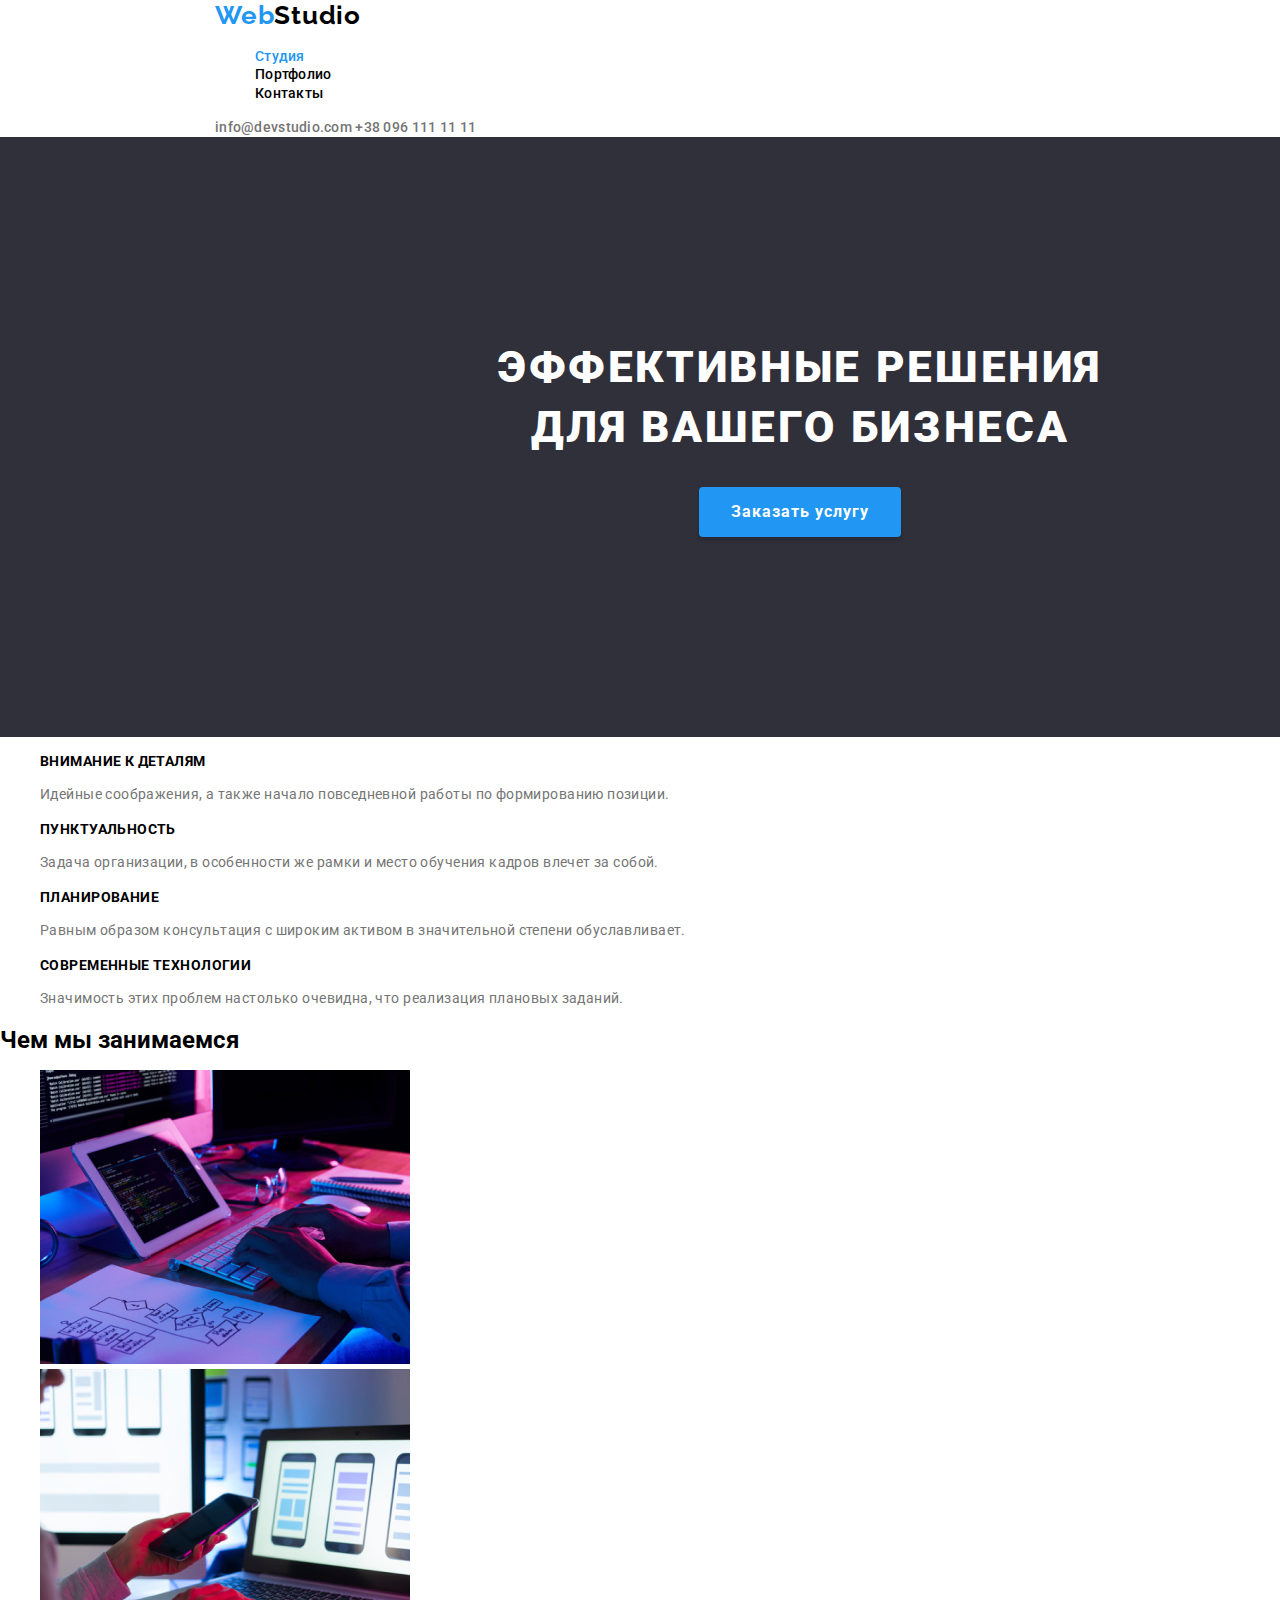
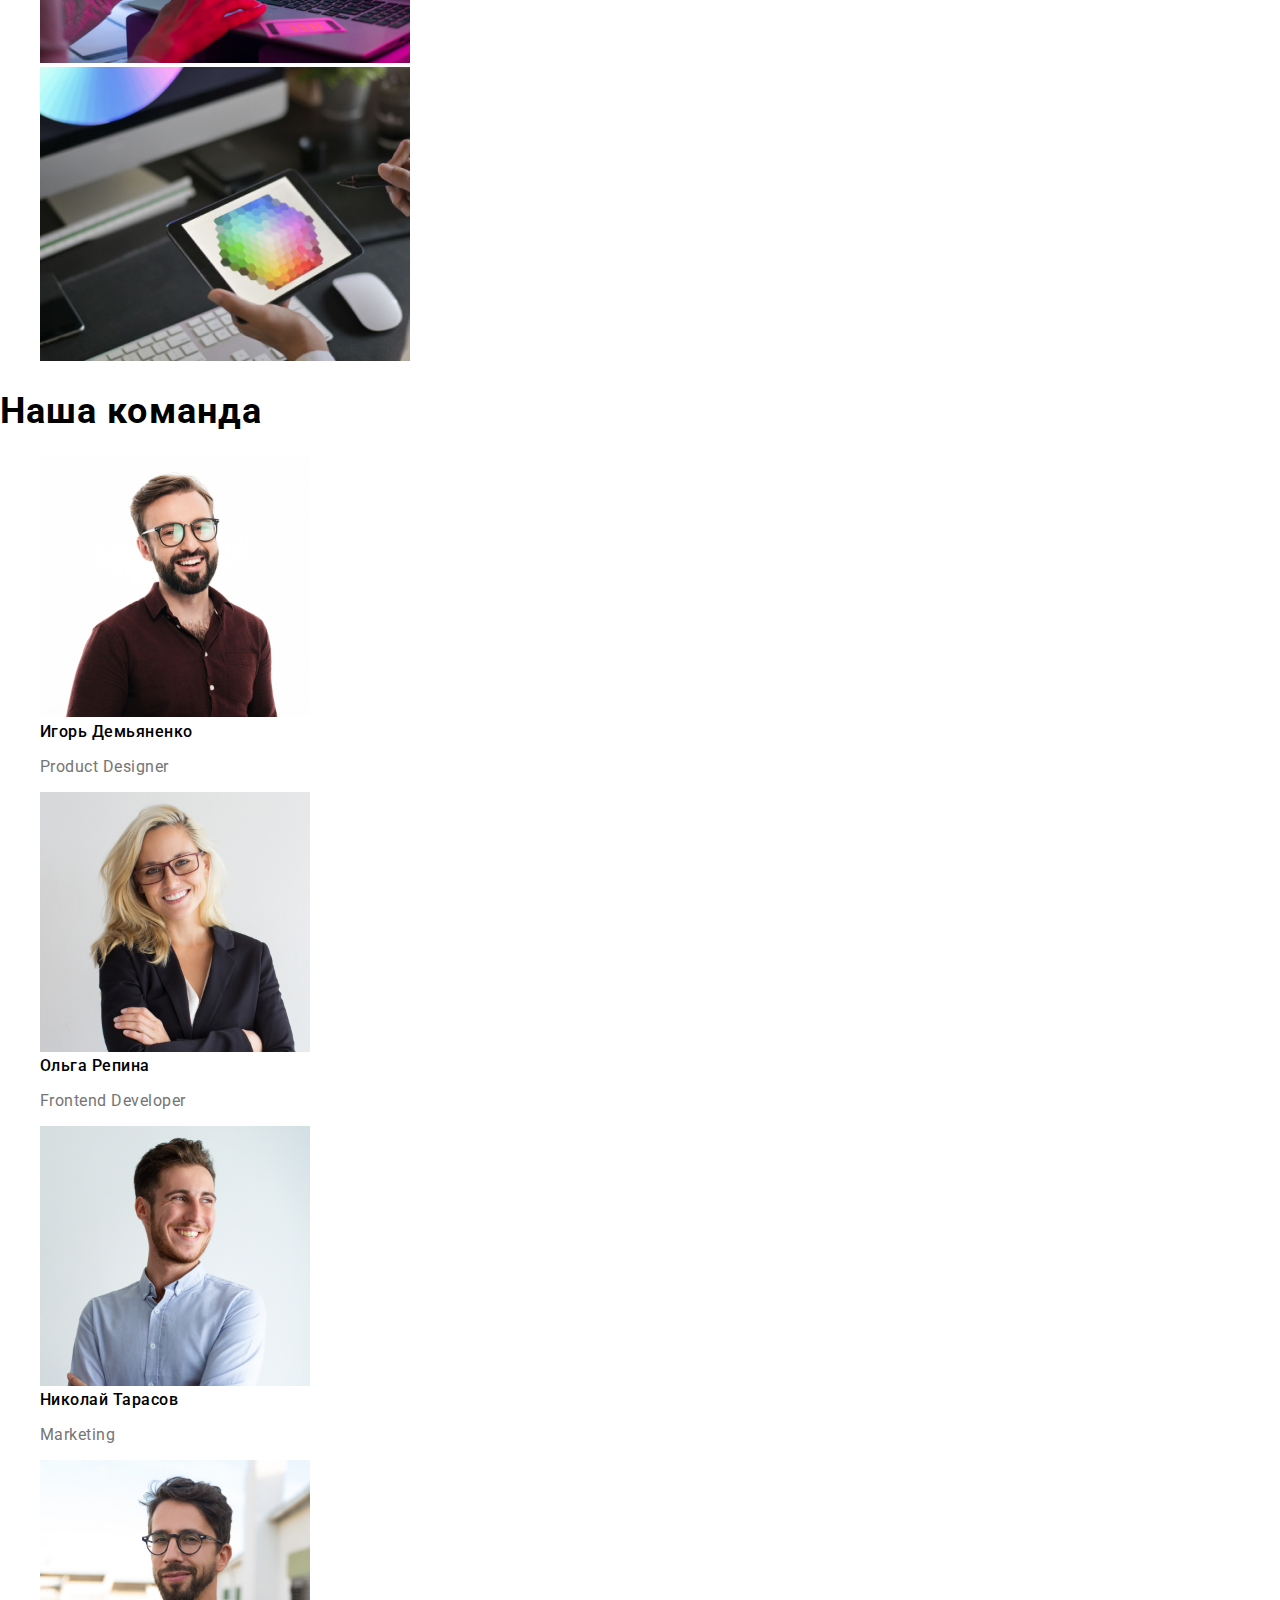
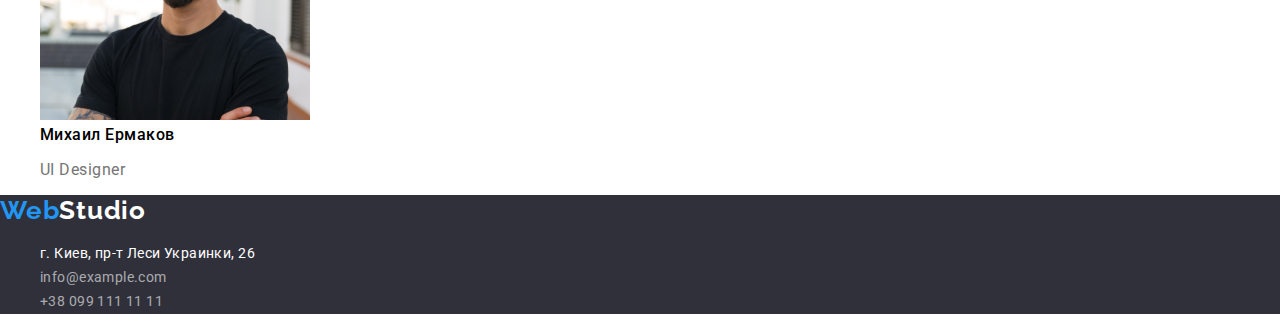
==== index.html @ ab12cfe6 "герой сделан" ====
<!DOCTYPE html>
<html lang="ru">
  <head>
    <meta charset="UTF-8" />
    <meta name="viewport" content="width=device-width, initial-scale=1.0" />
    <title>Web Studio</title>
    <link rel="preconnect" href="https://fonts.gstatic.com" />
    <link
      href="https://fonts.googleapis.com/css2?family=Oleo+Script&family=Raleway:wght@700&family=Roboto:wght@400;500;700;900&display=swap"
      rel="stylesheet"
    />
    <link rel="stylesheet" href="./css/normalize.css" />
    <link rel="stylesheet" href="./css/style.css" />
  </head>
  <body>
    <header class="header">
      <div class="container">
        <nav class="navigation">
          <a
            class="logotype-header"
            href="/"
            aria-label="логотип сайта"
            lang="en"
            >Web<span class="part-logo">Studio</span></a
          >
          <ul class="navigation-list">
            <li class="navigation-list-item">
              <a class="navigation-list-link current" href="./index.html"
                >Студия</a
              >
            </li>
            <li class="navigation-list-item">
              <a class="navigation-list-link" href="./portfolio.html"
                >Портфолио</a
              >
            </li>
            <li class="navigation-list-item">
              <a class="navigation-list-link" href="#">Контакты</a>
            </li>
          </ul>
        </nav>
        <address class="adress">
          <a class="header-mail" href="mailto:info@devstudio.com"
            >info@devstudio.com
          </a>
          <a class="header-tel" href="tel:+380961111111"> +38 096 111 11 11</a>
        </address>
      </div>
    </header>
    <main>
      <!--hero-->
      <section class="hero-section">
        <div class="hero-section-description">
          <div class="banner">
            <h1 class="hero-title">
              Эффективные решения <br />
              для вашего бизнеса
            </h1>
          </div>
          <button class="btn-title" type="button">Заказать услугу</button>
        </div>
      </section>
      <!--our preferences-->
      <section class="about-section">
        <h2 class="about-title visually-hidden">Наши преимущества</h2>
        <ul>
          <li class="about-title-item">
            <h3 class="about-title-idea">Внимание к деталям</h3>
            <p class="about-title-description">
              Идейные соображения, а также начало повседневной работы по
              формированию позиции.
            </p>
          </li>
          <li class="about-title-item">
            <h3 class="about-title-idea">Пунктуальность</h3>
            <p class="about-title-description">
              Задача организации, в особенности же рамки и место обучения кадров
              влечет за собой.
            </p>
          </li>
          <li class="about-title-item">
            <h3 class="about-title-idea">Планирование</h3>
            <p class="about-title-description">
              Равным образом консультация с широким активом в значительной
              степени обуславливает.
            </p>
          </li>
          <li class="about-title-item">
            <h3 class="about-title-idea">Современные технологии</h3>
            <p class="about-title-description">
              Значимость этих проблем настолько очевидна, что реализация
              плановых заданий.
            </p>
          </li>
        </ul>
      </section>
      <!--Чем занимаемся-->
      <section class="work-list">
        <h2 class="work-list-title">Чем мы занимаемся</h2>
        <ul class="work-list-example">
          <li>
            <img
              src="./images/write.jpg"
              alt="пишем текст"
              width="370"
              height="294"
            />
          </li>
          <li>
            <img
              src="./images/code.jpg"
              alt="создаем код"
              width="370"
              height="294"
            />
          </li>
          <li>
            <img
              src="./images/paint.jpg"
              alt="делаем графику"
              width="370"
              height="294"
            />
          </li>
        </ul>
      </section>
      <!--our group-->
      <section class="worker-groupe">
        <h2 class="worker-groupe-title">Наша команда</h2>
        <ul class="worker-groupe-list">
          <li class="worker-groupe-item">
            <img
              src="./images/ihor.jpg"
              alt="фото игоря"
              width="270"
              height="260"
            />
            <h3 class="worker-element">Игорь Демьяненко</h3>
            <p class="work-position">Product Designer</p>
          </li>
          <li class="worker-groupe-item">
            <img
              src="./images/olga.jpg"
              alt="фото ольги"
              width="270"
              height="260"
            />
            <h3 class="worker-element">Ольга Репина</h3>
            <p class="work-position">Frontend Developer</p>
          </li>
          <li class="worker-groupe-item">
            <img
              src="./images/nikola.jpg"
              alt="фото николая"
              width="270"
              height="260"
            />
            <h3 class="worker-element">Николай Тарасов</h3>
            <p class="work-position">Marketing</p>
          </li>
          <li class="worker-groupe-item">
            <img
              src="./images/michail.jpg"
              alt="фото михаила"
              width="270"
              height="260"
            />
            <h3 class="worker-element">Михаил Ермаков</h3>
            <p class="work-position">UI Designer</p>
          </li>
        </ul>
      </section>
    </main>
    <footer class="footer-main">
      <a class="logotype-footer" href="/" aria-label="логотип сайта" lang="en"
        >Web<span class="footer-part-logo">Studio</span></a
      >
      <address class="adress">
        <ul class="footer-adress">
          <li class="footer-adress-link">
            <a class="footer-adress-map" href=""
              >г. Киев, пр-т Леси Украинки, 26
            </a>
          </li>
          <li class="footer-adress-link">
            <a class="footer-adress-mail" href="info@example.com"
              >info@example.com</a
            >
          </li>
          <li class="footer-adress-link">
            <a class="footer-adress-call" href="tel:+380991111111"
              >+38 099 111 11 11</a
            >
          </li>
        </ul>
      </address>
    </footer>
  </body>
</html>
---- css/style.css ----
:root {
    --accent-color: #2196F3;
    --font-main: Roboto;
    --font-secondary: Raleway;
    --font-weight-main: 400;
    --font-weight-secondary: 700;
}

body {
    color: black;
    font-family: var(--font-main);
    font-weight: var(--font-main);
    font-style: normal;
    width: 1600px;
    margin: auto;
}

ul {
    list-style-type: none;
}

h1, h2, h3, h4, h5, h6 {
    margin: 0;
}

img {
    box-sizing: border-box;
}

.adress {
    font-style: normal;
}

*, *::before, *::after {
    box-sizing: border-box;
}

.container {
    padding: 0 15px;
    width: 1200px;
    margin: 0 auto;
}

/*HEADER*/

.navigation-list-link, .header-mail, .header-tel {
    font-size: 14px;
    font-weight: 500;
    line-height: 1.143;
    letter-spacing: 0.02em;
    text-align: left;
    text-decoration: none;
    color: black;
}

.navigation-list-link:hover, .navigation-list-link:focus, .header-mail:hover, .header-mail:focus, .header-tel:hover, .header-tel:focus {
    color: var(--accent-color);
}

.logotype-header {
    width: 145px;
    height: 31px;
    left: 215px;
    top: 24px;
    font-family: var(--font-secondary);
    font-weight: var(--font-weight-secondary);
    font-size: 26px;
    line-height: 1.192;
    letter-spacing: 0.03em;
    color: var(--accent-color);
    text-decoration: none;
}

.part-logo {
    color: black
}

.header-mail, .header-tel {
    color: #757575;
}

.current {
    color: var(--accent-color);
}

/*end HEADER*/

/* HERO BEGINNING*/

.hero-section {
    background-color: #2F303A;
    display: flex;
    padding-top: 200px;
    padding-bottom: 200px;
    align-items: center;
    justify-content: center;
}

.banner {
    min-width: 696px;
    display: flex;
    justify-content: center;
    align-items: center;
    padding-left: 46px;
    padding-right: 46px;
    margin-bottom: 30px;
}

.hero-title {
    min-width: 696px;
    font-size: 44px;
    font-weight: 900;
    line-height: 1.364;
    letter-spacing: 0.06em;
    color: white;
    text-transform: uppercase;
    text-align: center;
}

.btn-title {
    display: flex;
    align-items: center;
    min-width: 200px;
    padding: 10px 32px;
    margin: 0 auto;
    font-size: 16px;
    font-weight: var(--font-weight-secondary);
    line-height: 1.875;
    letter-spacing: 0.06em;
    text-align: center;
    background-color: #2196F3;
    color: white;
    box-shadow: 0px 4px 4px rgba(0, 0, 0, 0.15);
    border-radius: 4px;
    border: none;
    cursor: pointer;
}

.btn-title:active, .btn-title:hover, .btn-title:focus {
    border: none;
}

/*end HERO*/

/*section 1*/

.about-title-idea {
    font-weight: var(--font-weight-secondary);
    font-size: 14px;
    line-height: 1.143;
    letter-spacing: 0.03em;
    text-transform: uppercase;
    text-decoration: none;
}

.about-title-description {
    font-size: 14px;
    line-height: 1.714;
    letter-spacing: 0.03em;
    color: #757575;
}

/*section worker-groupe*/

.worker-groupe-title {
    font-weight: var(--font-weight-secondary);
    font-size: 36px;
    line-height: 1.667;
    letter-spacing: 0.03em;
}

.worker-element {
    font-weight: 500;
    font-size: 16px;
    line-height: 1.187;
    letter-spacing: 0.03em;
}

.work-position {
    font-size: 16px;
    line-height: 1.187;
    letter-spacing: 0.03em;
    color: #757575;
}

/*end section worker*/

/*footer*/

.footer-main {
    background: #2F303A;
}

.logotype-footer {
    font-family: var(--font-secondary);
    font-weight: var(--font-weight-secondary);
    font-size: 26px;
    line-height: 1.192;
    letter-spacing: 0.03em;
    color: #2196F3;
    text-decoration: none;
}

.footer-part-logo {
    color: white;
}

.footer-adress-map {
    font-size: 14px;
    line-height: 1.714;
    letter-spacing: 0.03em;
    color: #FFFFFF;
    text-decoration: none;
}

.footer-adress-mail, .footer-adress-call {
    font-size: 14px;
    line-height: 1.714;
    letter-spacing: 0.03em;
    color: rgba(255, 255, 255, 0.6);
    text-decoration: none;
}

/*PORTFOLIO PAGE*/

.btn-list-title {
    width: 130px;
    height: 38px;
    left: 976px;
    top: 174px;
    background: #F5F4FA;
    border-radius: 4px;
    font-family: var(--font-main);
    font-style: normal;
    font-weight: 500;
    font-size: 16px;
    line-height: 1.625;
    text-align: center;
    letter-spacing: 0.03em;
}

.btn-list-title:hover, .btn-list-title:focus {
    font-family: var(--font-main);
    font-size: 16px;
    line-height: 1.625;
    text-align: center;
    letter-spacing: 0.03em;
    color: #FFFFFF;
    background: #2196F3;
    box-shadow: 0px 3px 1px rgba(0, 0, 0, 0.1), 0px 1px 2px rgba(0, 0, 0, 0.08), 0px 2px 2px rgba(0, 0, 0, 0.12);
    border-radius: 4px;
}

.project-title {
    font-weight: var(--font-weight-secondary);
    font-size: 18px;
    line-height: 2;
    letter-spacing: 0.06em;
}

.project-description {
    color: #757575;
    font-size: 16px;
    line-height: 1.875;
    letter-spacing: 0.03em;
}

.visually-hidden {
    position: absolute;
    width: 1px;
    height: 1px;
    margin: -1px;
    border: 0;
    padding: 0;
    white-space: nowrap;
    clip-path: inset(100%);
    clip: rect(0 0 0 0);
    overflow: hidden;
}
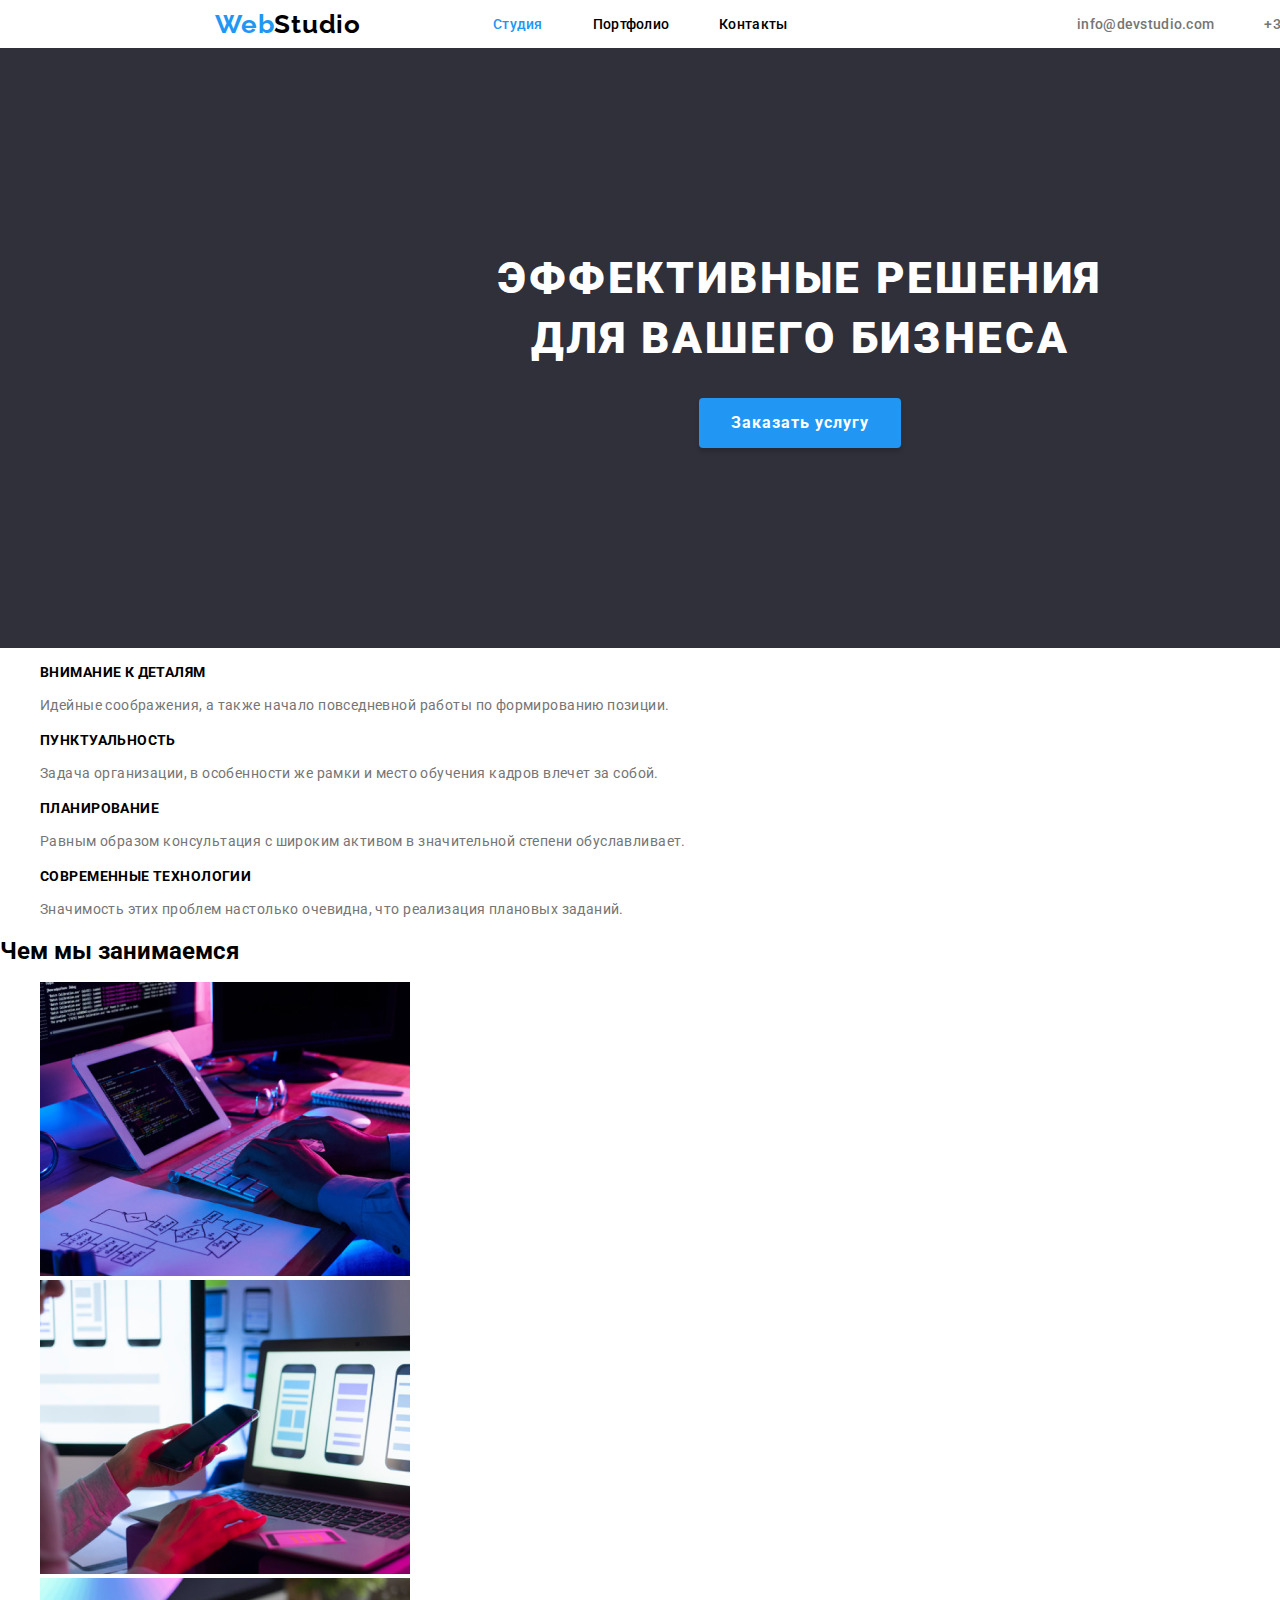
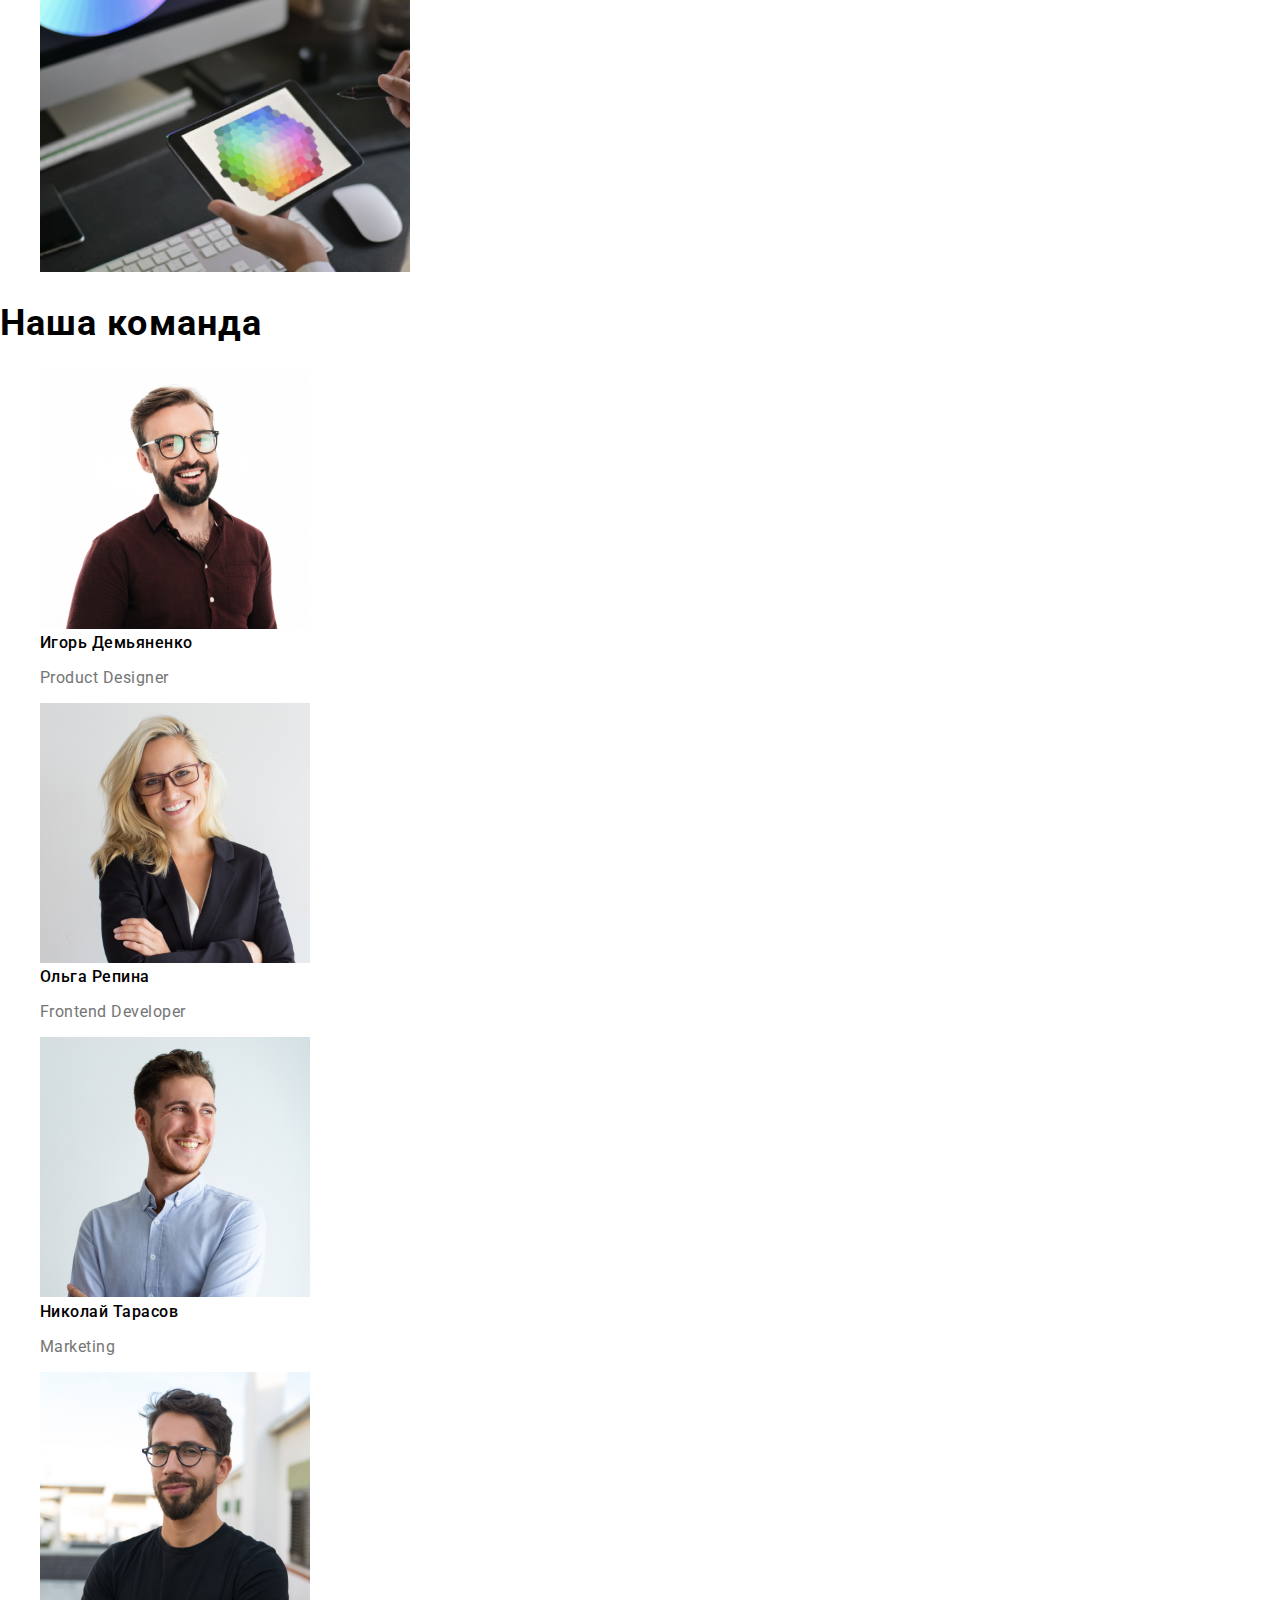
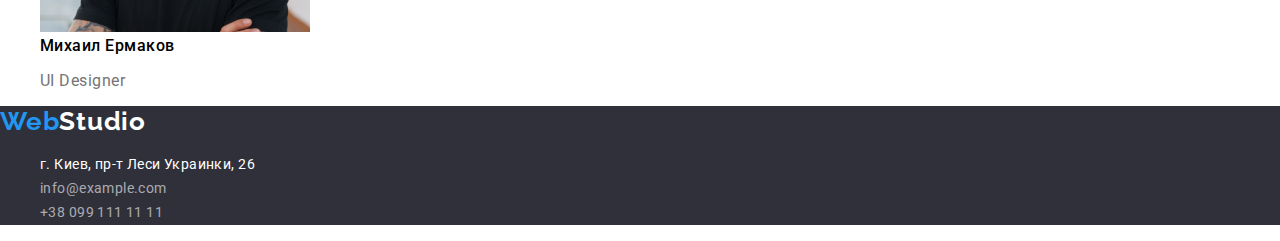
==== commit 26bf7755: "header+hero" ====
--- a/index.html
+++ b/index.html
@@ -14,15 +14,15 @@
   </head>
   <body>
     <header class="header">
-      <div class="container">
-        <nav class="navigation">
+      
+        <div class="container">
           <a
             class="logotype-header"
             href="/"
             aria-label="логотип сайта"
             lang="en"
             >Web<span class="part-logo">Studio</span></a
-          >
+          ><nav class="navigation"></nav>
           <ul class="navigation-list">
             <li class="navigation-list-item">
               <a class="navigation-list-link current" href="./index.html"
--- a/css/style.css
+++ b/css/style.css
@@ -42,6 +42,47 @@
 }
 
 /*HEADER*/
+.header .container {
+    display: flex;
+    align-items: center;
+}
+.header {
+    display: flex;
+    align-items: center;
+    cursor: pointer;
+}
+
+.navigation {
+    display: flex;
+    align-items: center;
+}
+
+.navigation-list {
+    display: flex;
+    align-items: center;
+}
+
+.navigation-list-item {
+    display: flex;
+    align-items: center;
+}
+
+.navigation-list-item:not(:last-child) {
+    margin-right: 50px;
+}
+
+.header .adress {
+    display: flex;
+    align-items: center;
+    margin-left: auto;
+}
+.header-mail {
+margin-right: 50px;
+
+}
+.header .logotype-header {
+    margin-right: 93px;
+}
 
 .navigation-list-link, .header-mail, .header-tel {
     font-size: 14px;
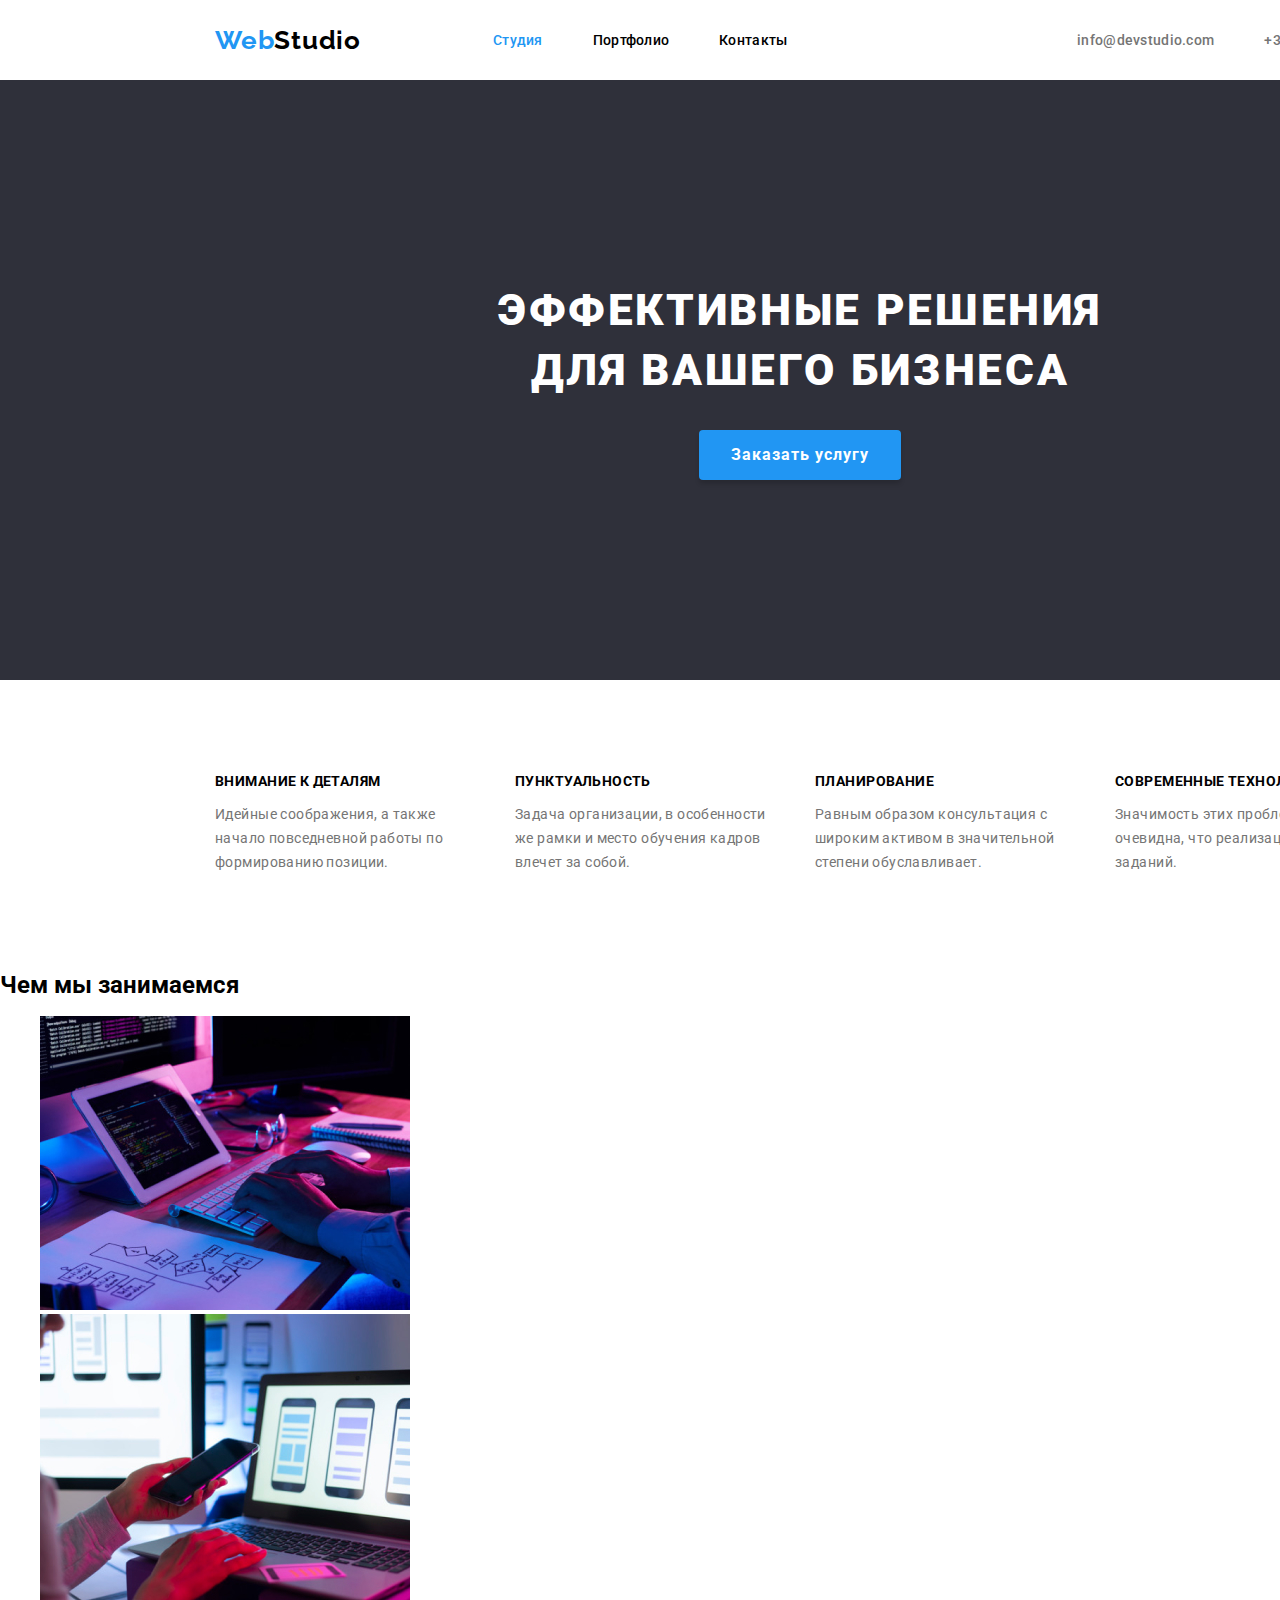
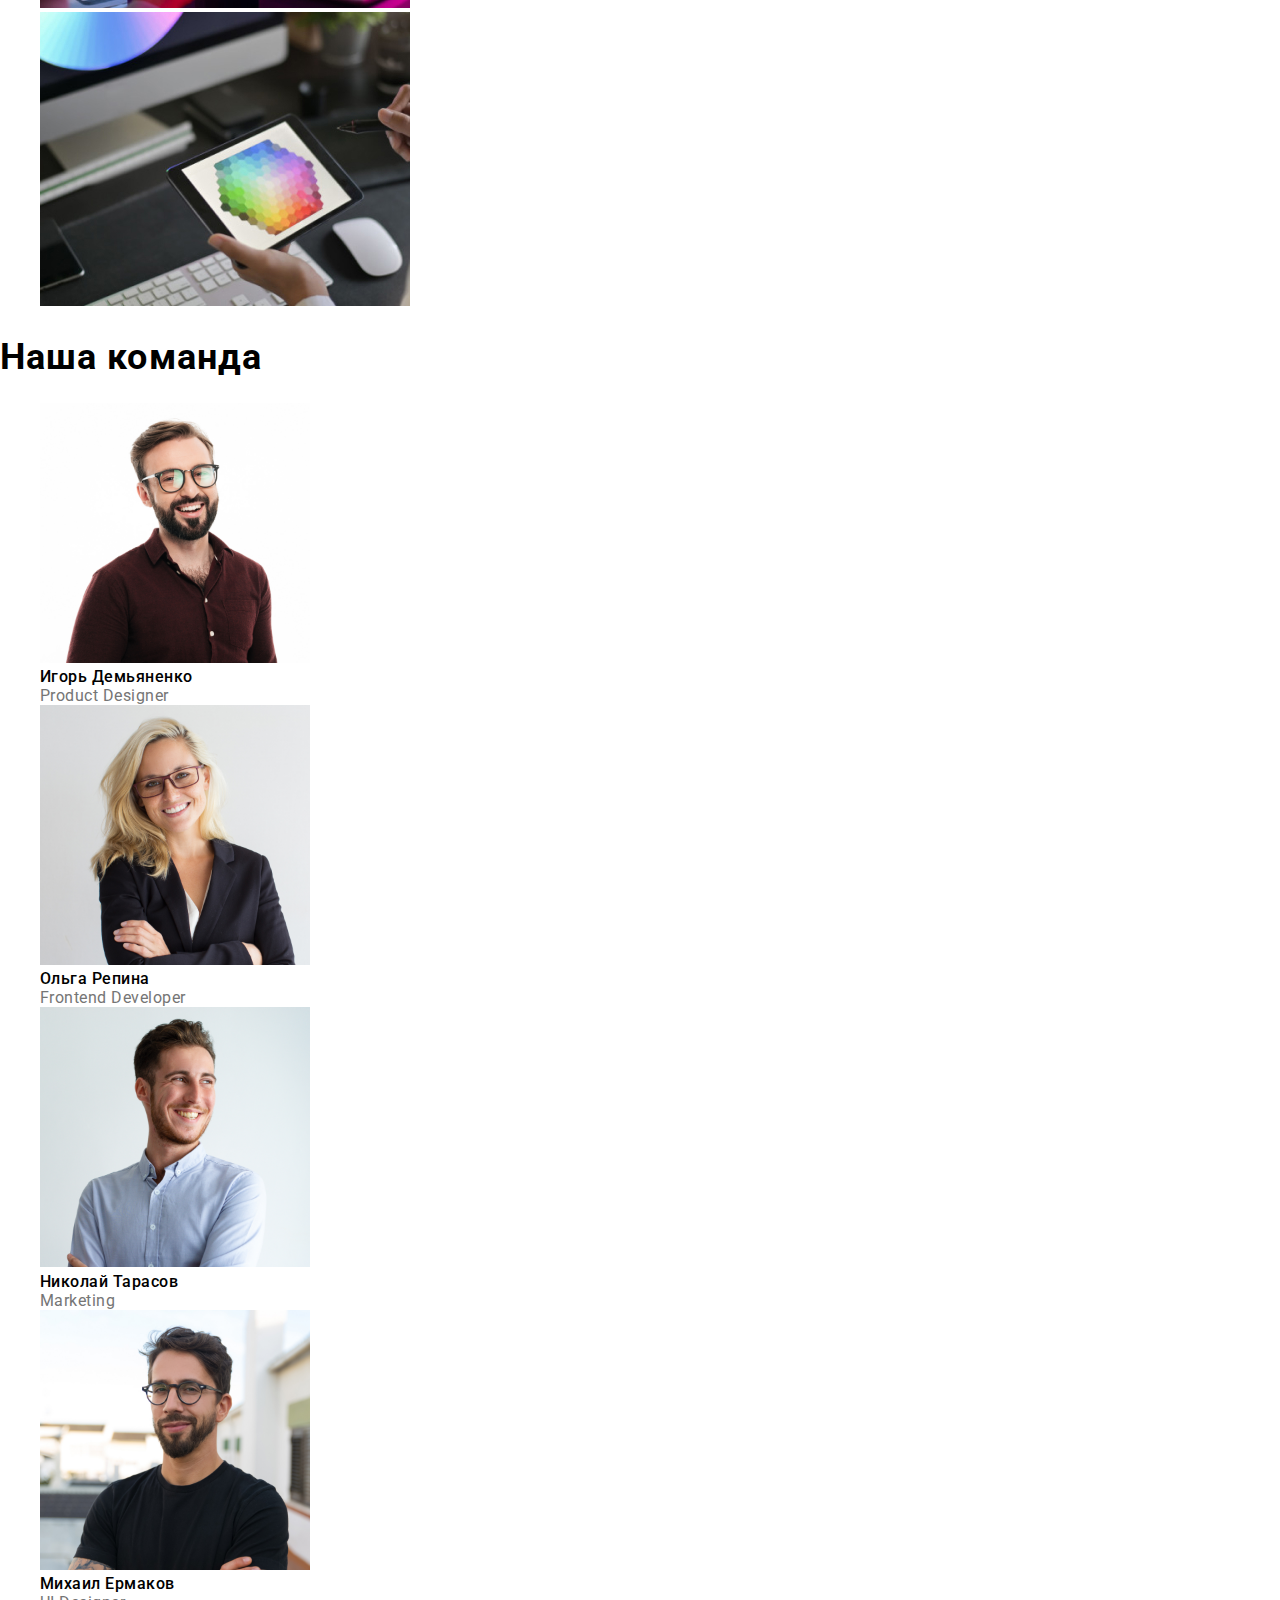
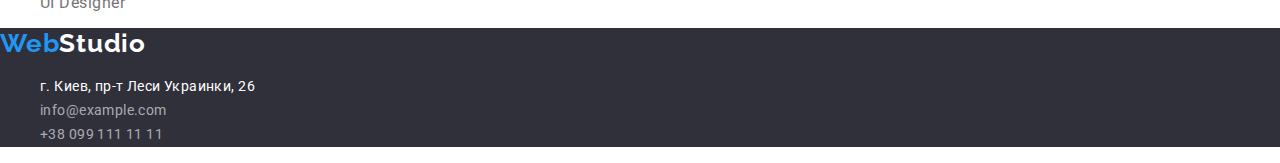
==== commit ac8def0d: "about done" ====
--- a/index.html
+++ b/index.html
@@ -62,35 +62,38 @@
       </section>
       <!--our preferences-->
       <section class="about-section">
+       
         <h2 class="about-title visually-hidden">Наши преимущества</h2>
-        <ul>
+        <ul class="about-list container">
           <li class="about-title-item">
+            <div class="wrapper">
             <h3 class="about-title-idea">Внимание к деталям</h3>
             <p class="about-title-description">
               Идейные соображения, а также начало повседневной работы по
               формированию позиции.
-            </p>
+            </p></div>
           </li>
           <li class="about-title-item">
+            <div class="wrapper">
             <h3 class="about-title-idea">Пунктуальность</h3>
             <p class="about-title-description">
               Задача организации, в особенности же рамки и место обучения кадров
               влечет за собой.
-            </p>
-          </li>
-          <li class="about-title-item">
+            </p></div>
+          </li>
+          <li class="about-title-item"><div class="wrapper">
             <h3 class="about-title-idea">Планирование</h3>
             <p class="about-title-description">
               Равным образом консультация с широким активом в значительной
-              степени обуславливает.
-            </p>
-          </li>
-          <li class="about-title-item">
+              степени обуславливает. 
+            </p></div>
+          </li>
+          <li class="about-title-item"><div class="wrapper">
             <h3 class="about-title-idea">Современные технологии</h3>
             <p class="about-title-description">
               Значимость этих проблем настолько очевидна, что реализация
               плановых заданий.
-            </p>
+            </p></div>
           </li>
         </ul>
       </section>
--- a/css/style.css
+++ b/css/style.css
@@ -19,7 +19,7 @@
     list-style-type: none;
 }
 
-h1, h2, h3, h4, h5, h6 {
+h1, h2, h3, h4, h5, h6, p {
     margin: 0;
 }
 
@@ -42,10 +42,12 @@
 }
 
 /*HEADER*/
+
 .header .container {
     display: flex;
     align-items: center;
 }
+
 .header {
     display: flex;
     align-items: center;
@@ -75,11 +77,14 @@
     display: flex;
     align-items: center;
     margin-left: auto;
-}
+    padding-top: 32px;
+    padding-bottom: 32px;
+}
+
 .header-mail {
-margin-right: 50px;
-
-}
+    margin-right: 50px;
+}
+
 .header .logotype-header {
     margin-right: 93px;
 }
@@ -174,21 +179,39 @@
     box-shadow: 0px 4px 4px rgba(0, 0, 0, 0.15);
     border-radius: 4px;
     border: none;
+    Outline: none;
     cursor: pointer;
 }
 
-.btn-title:active, .btn-title:hover, .btn-title:focus {
-    border: none;
-}
-
 /*end HERO*/
 
 /*section 1*/
 
+.about-list {
+    display: flex;
+    align-items: center;
+}
+
+.about-title-item {
+    display: flex;
+    align-items: center;
+    width: 270px;
+}
+
+.about-title-item:not(:last-child) {
+    margin-right: 30px;
+}
+
+.wrapper {
+    padding-top: 94px;
+    padding-bottom: 94px;
+}
+
 .about-title-idea {
-    font-weight: var(--font-weight-secondary);
-    font-size: 14px;
-    line-height: 1.143;
+    margin-bottom: 10px;
+    font-weight: var(--font-weight-secondary);
+    font-size: 14px;
+    line-height: 1.14;
     letter-spacing: 0.03em;
     text-transform: uppercase;
     text-decoration: none;
@@ -199,6 +222,8 @@
     line-height: 1.714;
     letter-spacing: 0.03em;
     color: #757575;
+    padding-top: 3px;
+    padding-bottom: 3px;
 }
 
 /*section worker-groupe*/
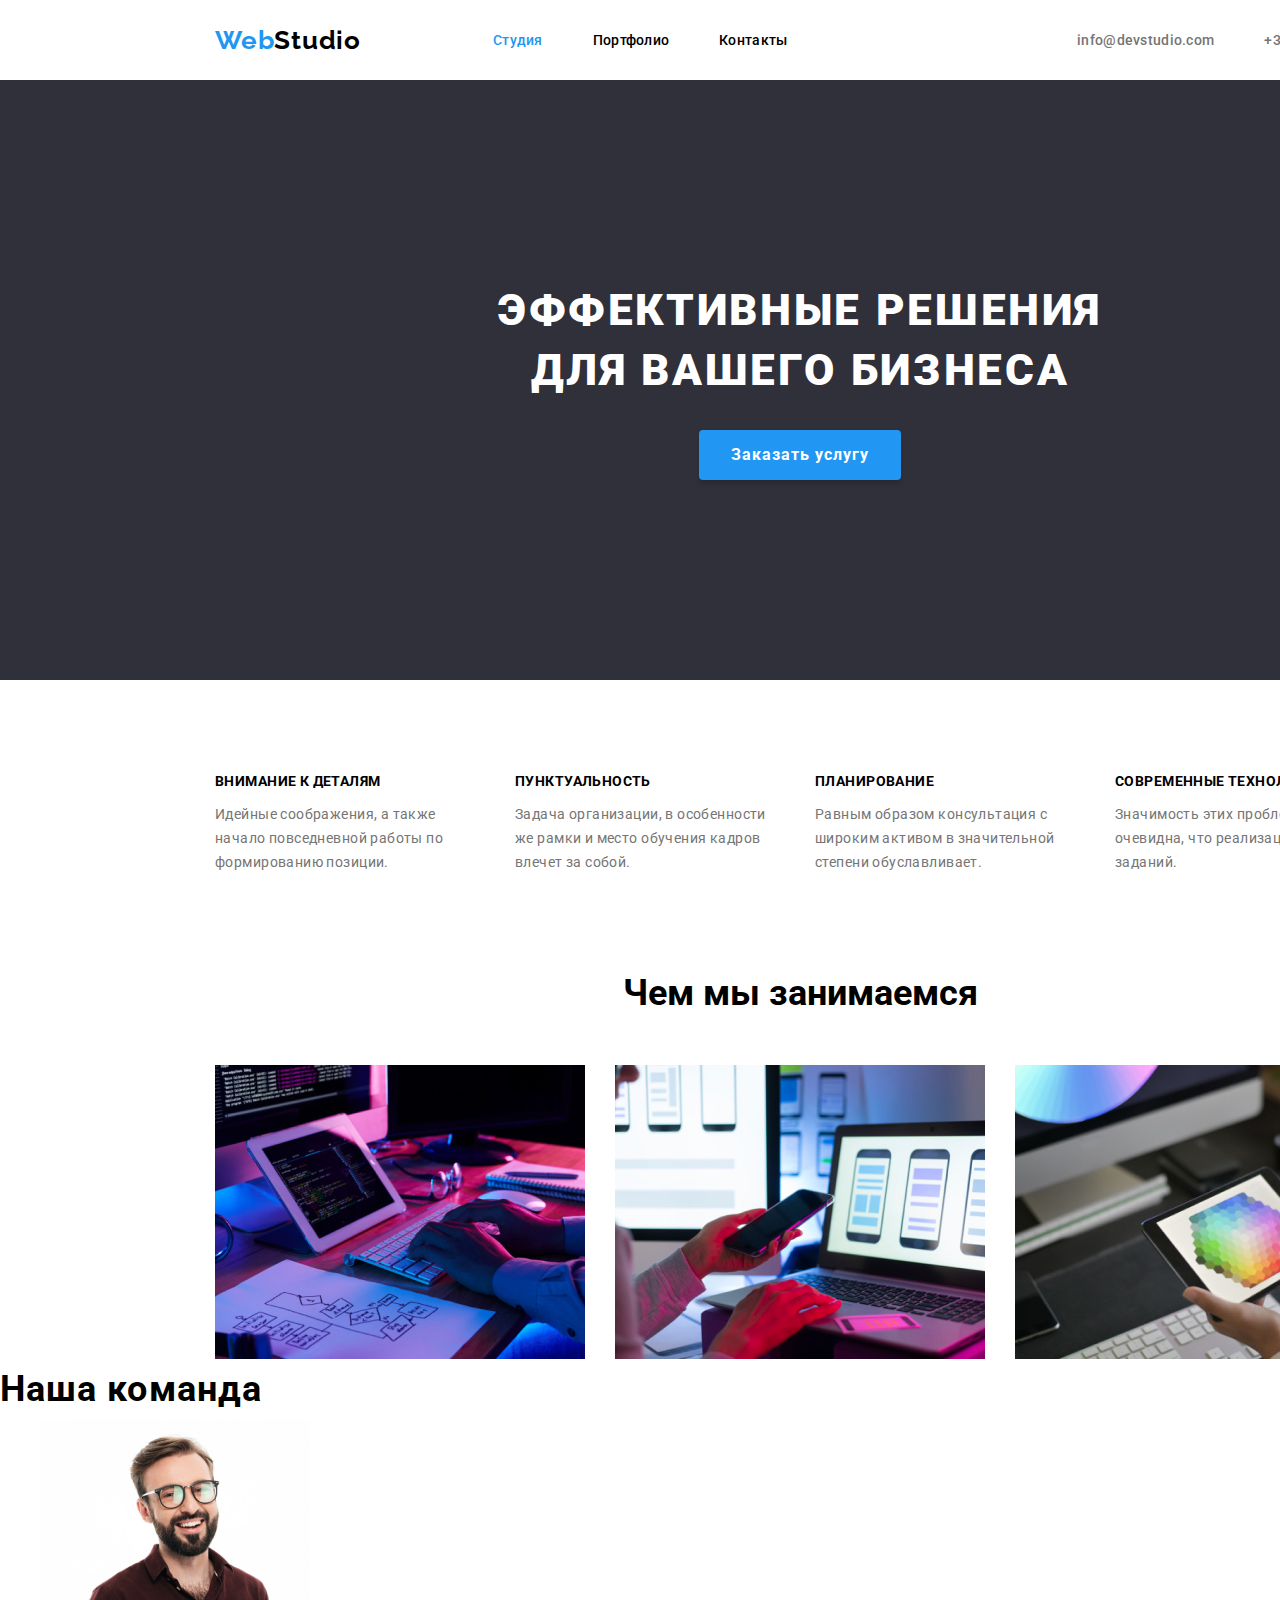
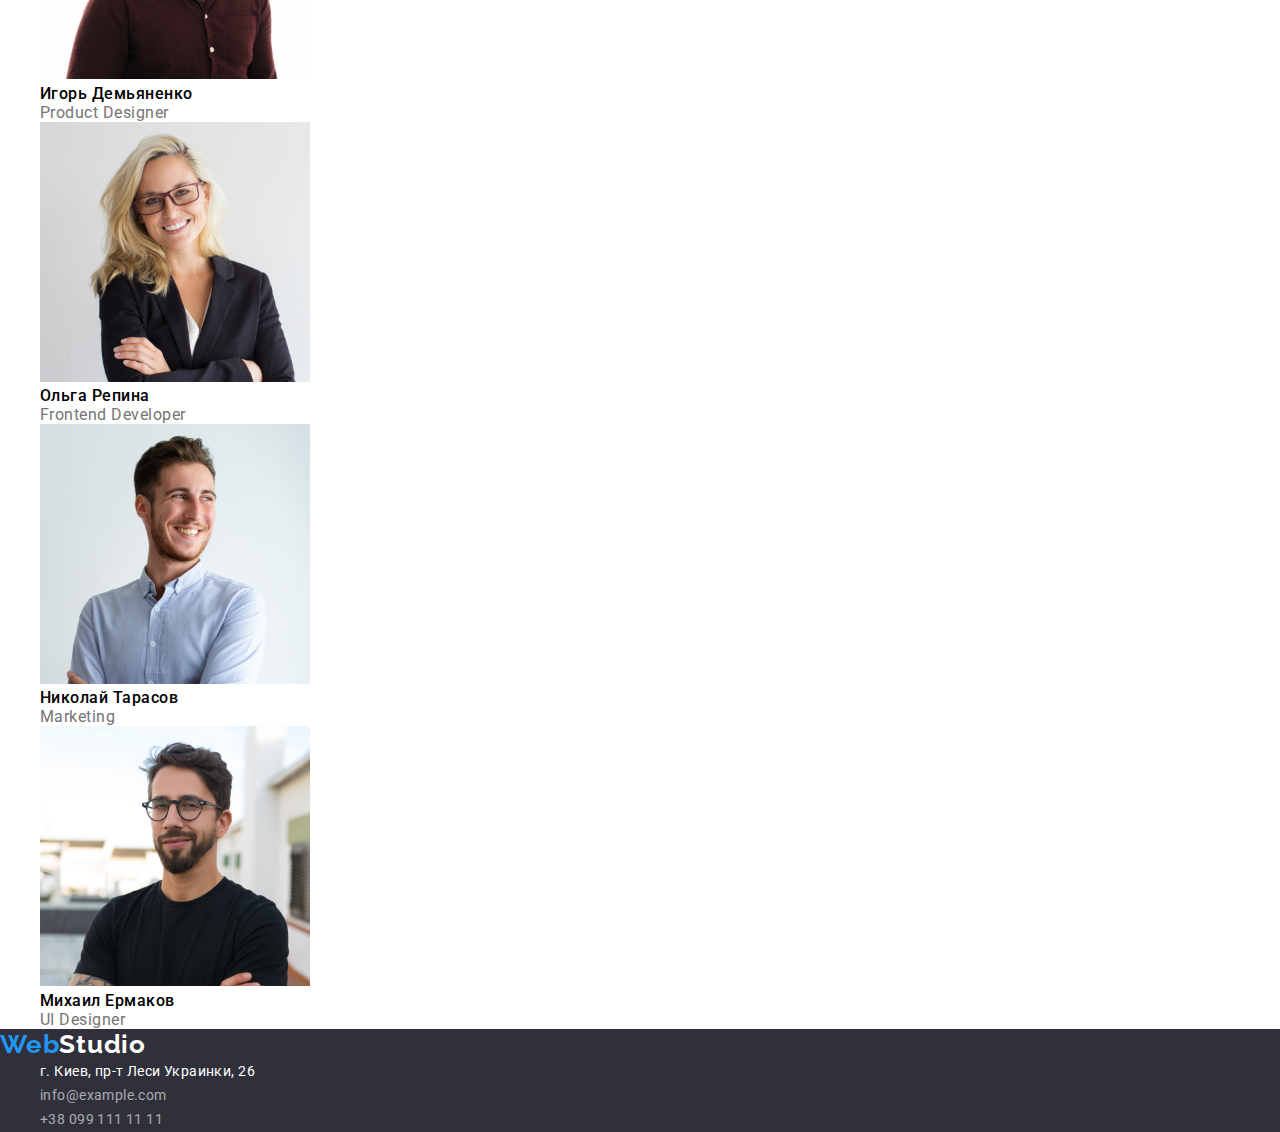
==== commit c3a5e6ae: "example done" ====
--- a/index.html
+++ b/index.html
@@ -98,10 +98,10 @@
         </ul>
       </section>
       <!--Чем занимаемся-->
-      <section class="work-list">
+      <section class="work-list container">
         <h2 class="work-list-title">Чем мы занимаемся</h2>
         <ul class="work-list-example">
-          <li>
+          <li class="work-list-item">
             <img
               src="./images/write.jpg"
               alt="пишем текст"
@@ -109,7 +109,7 @@
               height="294"
             />
           </li>
-          <li>
+          <li class="work-list-item">
             <img
               src="./images/code.jpg"
               alt="создаем код"
@@ -117,7 +117,7 @@
               height="294"
             />
           </li>
-          <li>
+          <li class="work-list-item">
             <img
               src="./images/paint.jpg"
               alt="делаем графику"
--- a/css/style.css
+++ b/css/style.css
@@ -17,6 +17,8 @@
 
 ul {
     list-style-type: none;
+    margin-block-start: 0;
+    margin-block-end: 0;
 }
 
 h1, h2, h3, h4, h5, h6, p {
@@ -226,13 +228,52 @@
     padding-bottom: 3px;
 }
 
+/*our job*/
+
+.work-list {
+    display: flex;
+    align-items: center;
+    flex-direction: column;
+}
+
+.work-list-title {
+    width: 376px;
+    font-size: 36px;
+    display: flex;
+    align-items: center;
+    margin: 0 auto;
+    padding-top: 1px;
+    padding-bottom: 1px;
+    justify-content: center;
+}
+
+.work-list-example {
+    display: flex;
+    align-items: center;
+    padding-inline-start: 0;
+    margin-top: 50px;
+}
+
+.work-list-item {
+    display: flex;
+    align-items: center;
+    width: 370px;
+    height: 294px;
+}
+
+.work-list-item:not(:last-child) {
+    margin-right: 30px;
+}
+
 /*section worker-groupe*/
 
 .worker-groupe-title {
+    width: 376px;
     font-weight: var(--font-weight-secondary);
     font-size: 36px;
     line-height: 1.667;
     letter-spacing: 0.03em;
+    justify-content: space-between;
 }
 
 .worker-element {
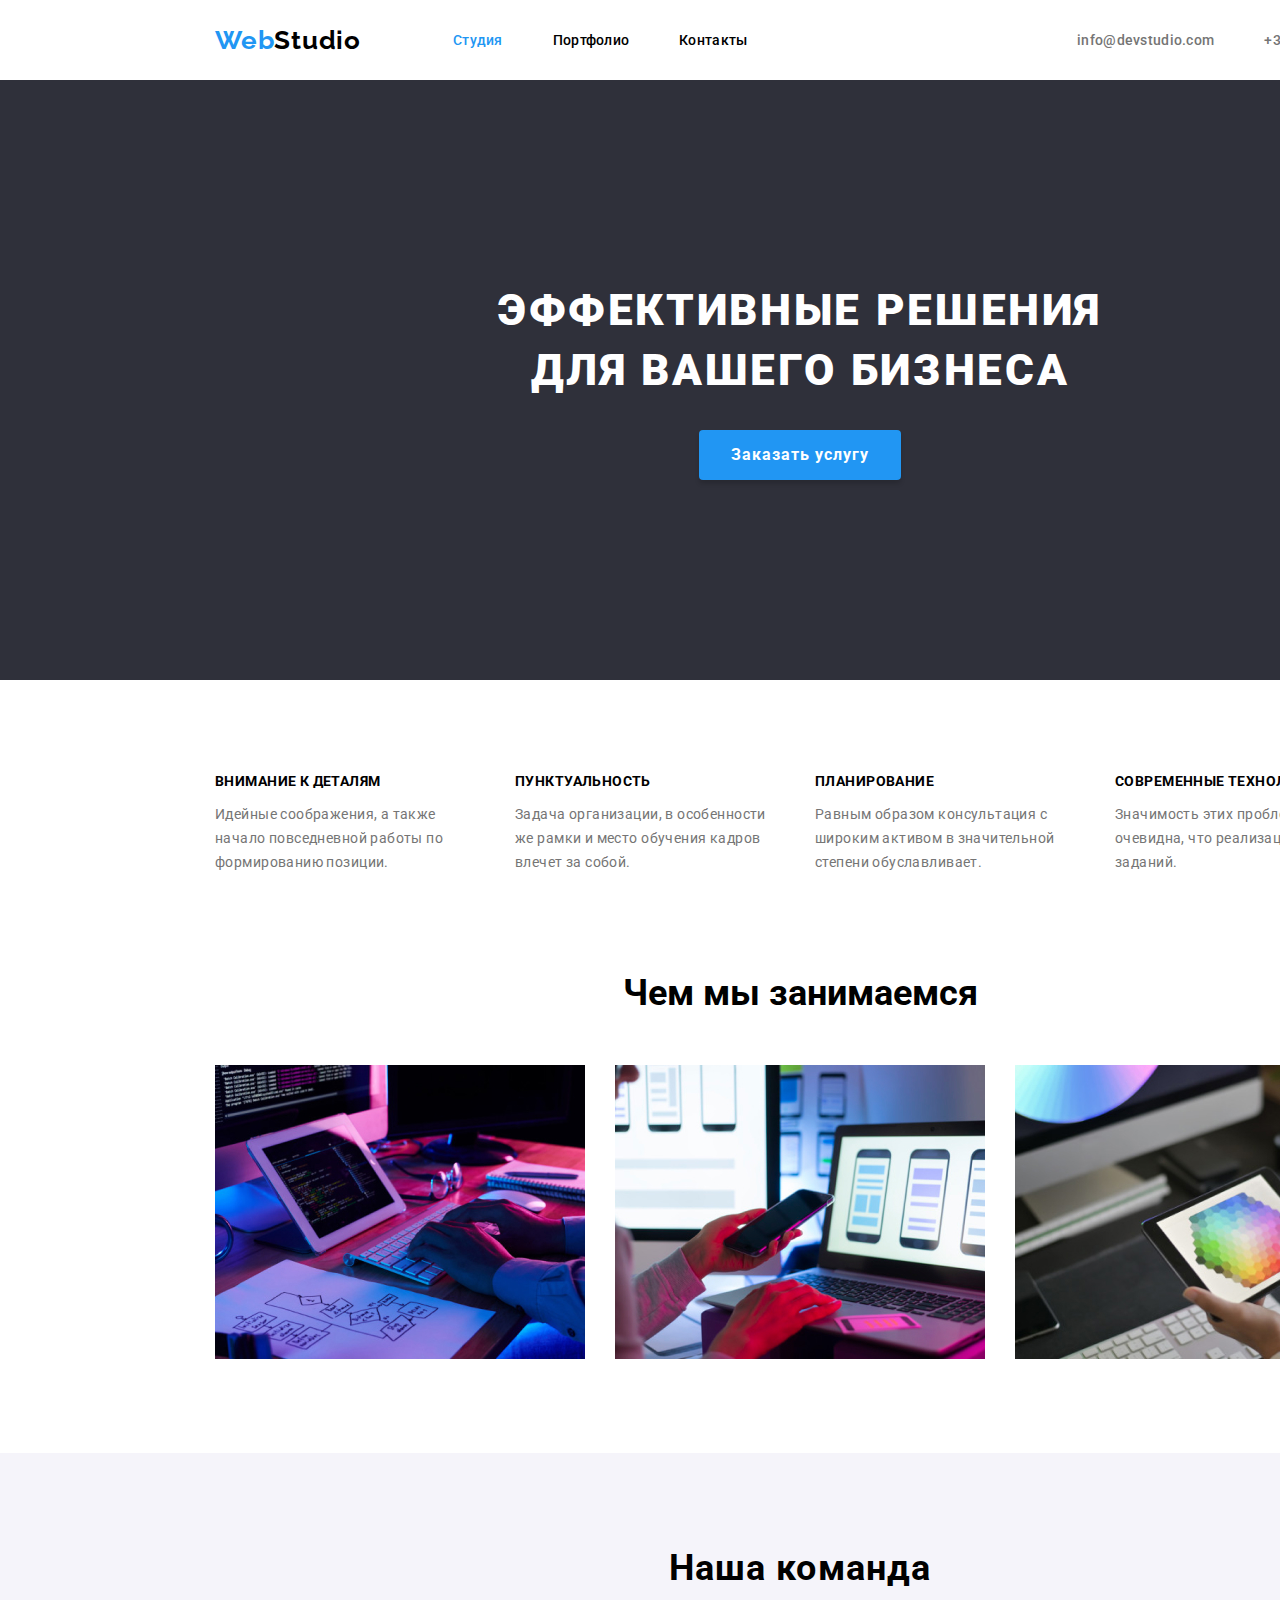
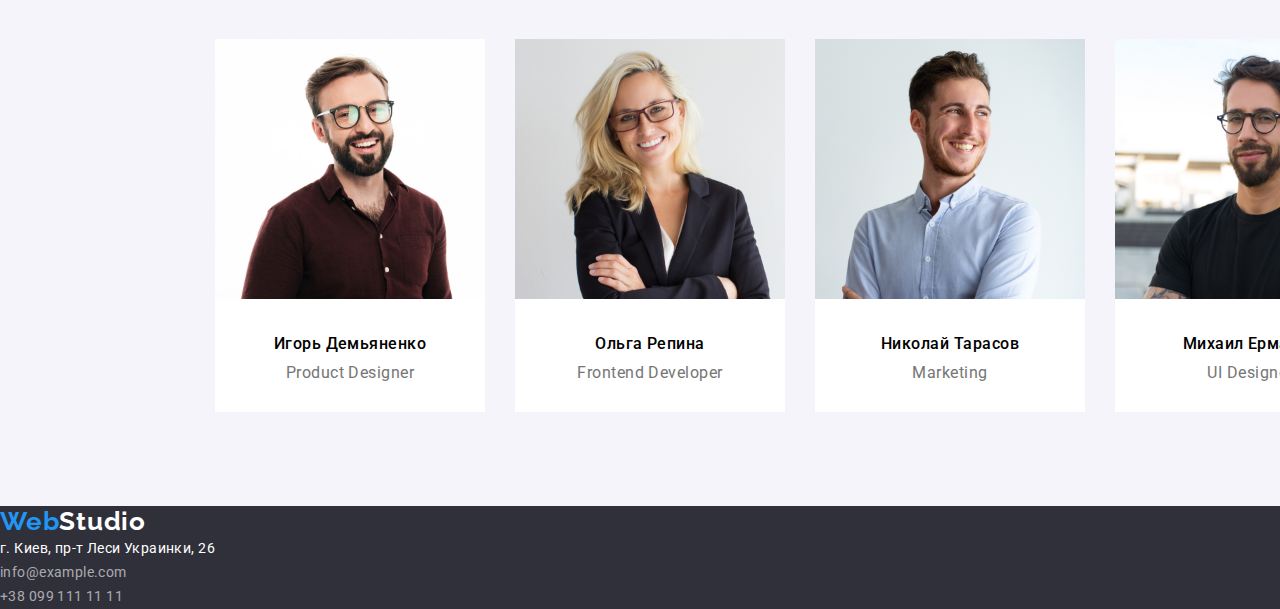
==== commit a1180d9a: "till footer" ====
--- a/index.html
+++ b/index.html
@@ -129,9 +129,11 @@
       </section>
       <!--our group-->
       <section class="worker-groupe">
+        <div class="container">
         <h2 class="worker-groupe-title">Наша команда</h2>
         <ul class="worker-groupe-list">
           <li class="worker-groupe-item">
+            <div class="worker-item">
             <img
               src="./images/ihor.jpg"
               alt="фото игоря"
@@ -139,9 +141,10 @@
               height="260"
             />
             <h3 class="worker-element">Игорь Демьяненко</h3>
-            <p class="work-position">Product Designer</p>
+            <p class="work-position">Product Designer</p></div>
           </li>
           <li class="worker-groupe-item">
+            <div class="worker-item">
             <img
               src="./images/olga.jpg"
               alt="фото ольги"
@@ -149,9 +152,10 @@
               height="260"
             />
             <h3 class="worker-element">Ольга Репина</h3>
-            <p class="work-position">Frontend Developer</p>
+            <p class="work-position">Frontend Developer</p></div>
           </li>
           <li class="worker-groupe-item">
+            <div class="worker-item">
             <img
               src="./images/nikola.jpg"
               alt="фото николая"
@@ -159,9 +163,9 @@
               height="260"
             />
             <h3 class="worker-element">Николай Тарасов</h3>
-            <p class="work-position">Marketing</p>
-          </li>
-          <li class="worker-groupe-item">
+            <p class="work-position">Marketing</p></div>
+          </li>
+          <li class="worker-groupe-item"><div class="worker-item">
             <img
               src="./images/michail.jpg"
               alt="фото михаила"
@@ -169,9 +173,9 @@
               height="260"
             />
             <h3 class="worker-element">Михаил Ермаков</h3>
-            <p class="work-position">UI Designer</p>
-          </li>
-        </ul>
+            <p class="work-position">UI Designer</p> </div>
+          </li>
+        </ul></div>
       </section>
     </main>
     <footer class="footer-main">
--- a/css/style.css
+++ b/css/style.css
@@ -15,10 +15,11 @@
     margin: auto;
 }
 
-ul {
+ul, h1, h2, h3, h4, h5, h6, p {
     list-style-type: none;
     margin-block-start: 0;
     margin-block-end: 0;
+    padding-inline-start: 0;
 }
 
 h1, h2, h3, h4, h5, h6, p {
@@ -252,6 +253,7 @@
     align-items: center;
     padding-inline-start: 0;
     margin-top: 50px;
+    margin-bottom: 94px;
 }
 
 .work-list-item {
@@ -267,27 +269,65 @@
 
 /*section worker-groupe*/
 
+.worker-groupe {
+    background-color: #F5F4FA;
+    display: flex;
+    align-items: center;
+}
+
+.worker-groupe-list {
+    display: flex;
+    align-items: center;
+}
+
+.worker-groupe-item {
+    display: flex;
+    align-items: center;
+}
+
+.worker-item {
+       background-color: #FFFFFF;
+    margin-bottom: 94px;
+}
+
+.worker-groupe-item:not(:last-child) {
+    margin-right: 30px;
+}
+
 .worker-groupe-title {
+    display: flex;
+    align-items: center;
     width: 376px;
     font-weight: var(--font-weight-secondary);
     font-size: 36px;
-    line-height: 1.667;
-    letter-spacing: 0.03em;
-    justify-content: space-between;
+    line-height: 1.1667;
+    letter-spacing: 0.03em;
+    margin: auto;
+    margin-top: 94px;
+    margin-bottom: 50px;
+    justify-content: center;
+    padding: 0;
 }
 
 .worker-element {
+    min-width: 151px;
     font-weight: 500;
     font-size: 16px;
     line-height: 1.187;
     letter-spacing: 0.03em;
+    text-align: center;
+    margin-top: 30px;
+    margin-bottom: 10px;
 }
 
 .work-position {
+    min-width: 13px;
     font-size: 16px;
     line-height: 1.187;
     letter-spacing: 0.03em;
     color: #757575;
+    text-align: center;
+    margin-bottom: 30px;
 }
 
 /*end section worker*/
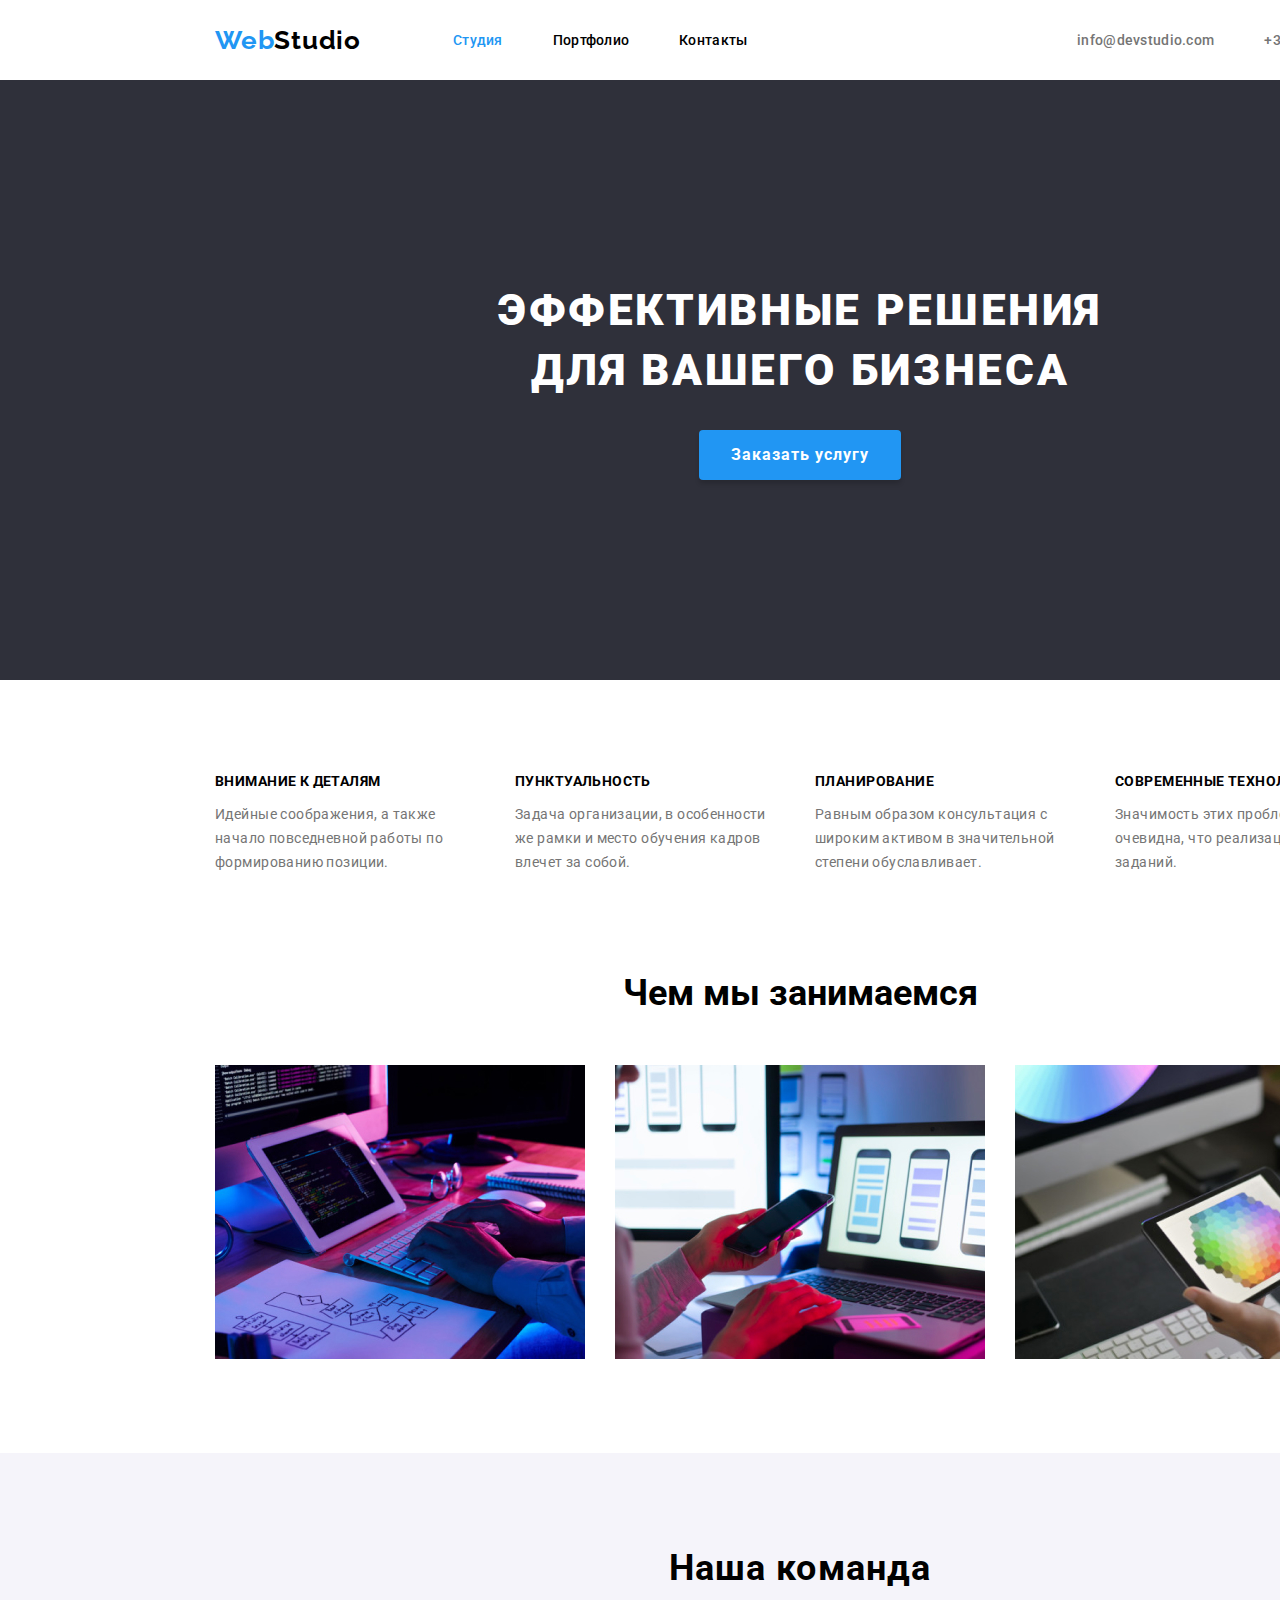
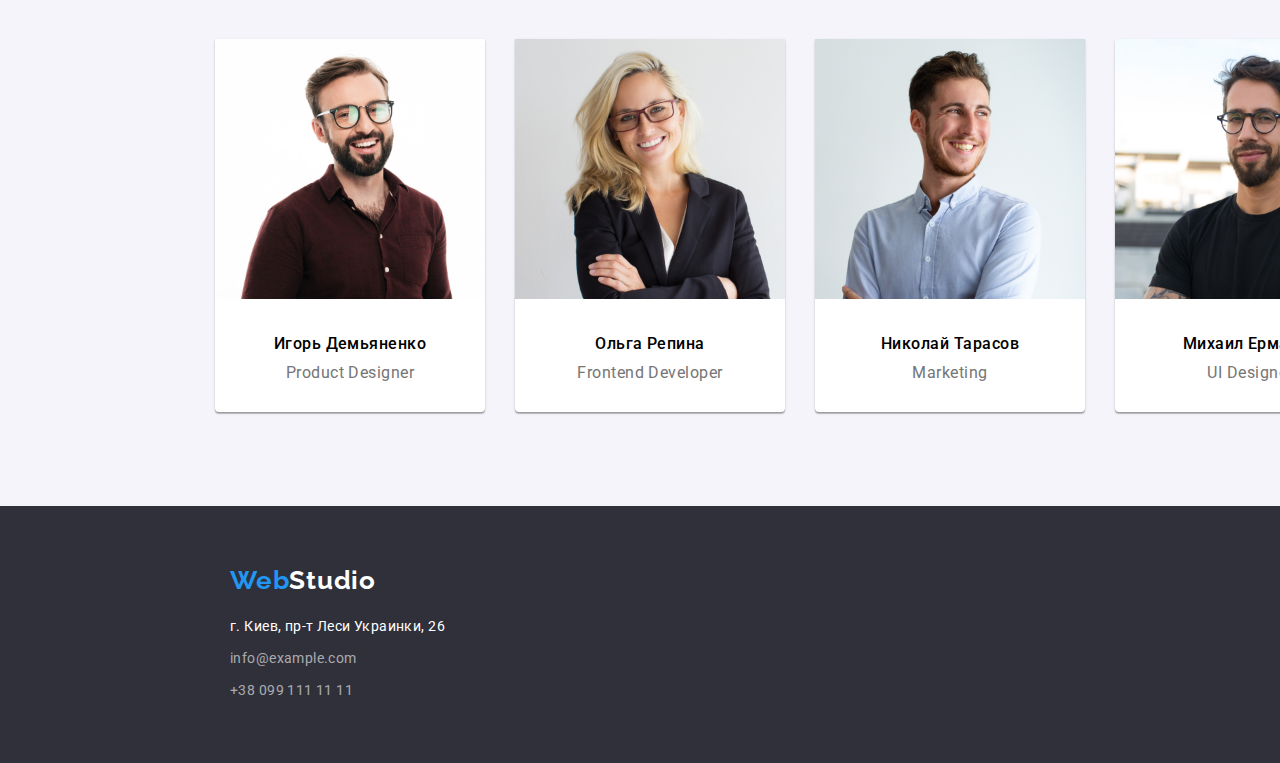
==== commit 4a774f53: "футер дан" ====
--- a/index.html
+++ b/index.html
@@ -179,6 +179,7 @@
       </section>
     </main>
     <footer class="footer-main">
+      <div class="container footer-section">
       <a class="logotype-footer" href="/" aria-label="логотип сайта" lang="en"
         >Web<span class="footer-part-logo">Studio</span></a
       >
@@ -200,7 +201,7 @@
             >
           </li>
         </ul>
-      </address>
+      </address></div>
     </footer>
   </body>
 </html>
--- a/css/style.css
+++ b/css/style.css
@@ -138,6 +138,7 @@
 
 .hero-section {
     background-color: #2F303A;
+    width: 100%;
     display: flex;
     padding-top: 200px;
     padding-bottom: 200px;
@@ -271,6 +272,7 @@
 
 .worker-groupe {
     background-color: #F5F4FA;
+    width: 100%;
     display: flex;
     align-items: center;
 }
@@ -286,8 +288,10 @@
 }
 
 .worker-item {
-       background-color: #FFFFFF;
+    background-color: #FFFFFF;
     margin-bottom: 94px;
+    box-shadow: 0px 1px 3px rgba(0, 0, 0, 0.12), 0px 1px 1px rgba(0, 0, 0, 0.14), 0px 2px 1px rgba(0, 0, 0, 0.2);
+    border-radius: 0px 0px 4px 4px;
 }
 
 .worker-groupe-item:not(:last-child) {
@@ -336,9 +340,22 @@
 
 .footer-main {
     background: #2F303A;
+    width: 100%;
+    display: flex;
+}
+
+.footer-section {
+    display: flex;
+    flex-direction: column;
+    margin-top: 59px;
+    margin-bottom: 60px;
+    margin-left: 215px;
+    margin-right: 1154px;
 }
 
 .logotype-footer {
+    display: flex;
+    width: 145px;
     font-family: var(--font-secondary);
     font-weight: var(--font-weight-secondary);
     font-size: 26px;
@@ -346,15 +363,34 @@
     letter-spacing: 0.03em;
     color: #2196F3;
     text-decoration: none;
+    margin-bottom: 19px;
 }
 
 .footer-part-logo {
     color: white;
 }
 
+.container .adress {
+    display: flex;
+}
+
+.footer-adress {
+    display: flex;
+    flex-direction: column;
+    min-width: 231px;
+   
+}
+
+.footer-adress-link {
+    display: flex;
+}
+.footer-adress-link:not(:last-child) {
+    margin-bottom: 8px;
+}
+
 .footer-adress-map {
     font-size: 14px;
-    line-height: 1.714;
+    line-height: 1.71428;
     letter-spacing: 0.03em;
     color: #FFFFFF;
     text-decoration: none;
@@ -362,7 +398,7 @@
 
 .footer-adress-mail, .footer-adress-call {
     font-size: 14px;
-    line-height: 1.714;
+    line-height: 1.71428;
     letter-spacing: 0.03em;
     color: rgba(255, 255, 255, 0.6);
     text-decoration: none;
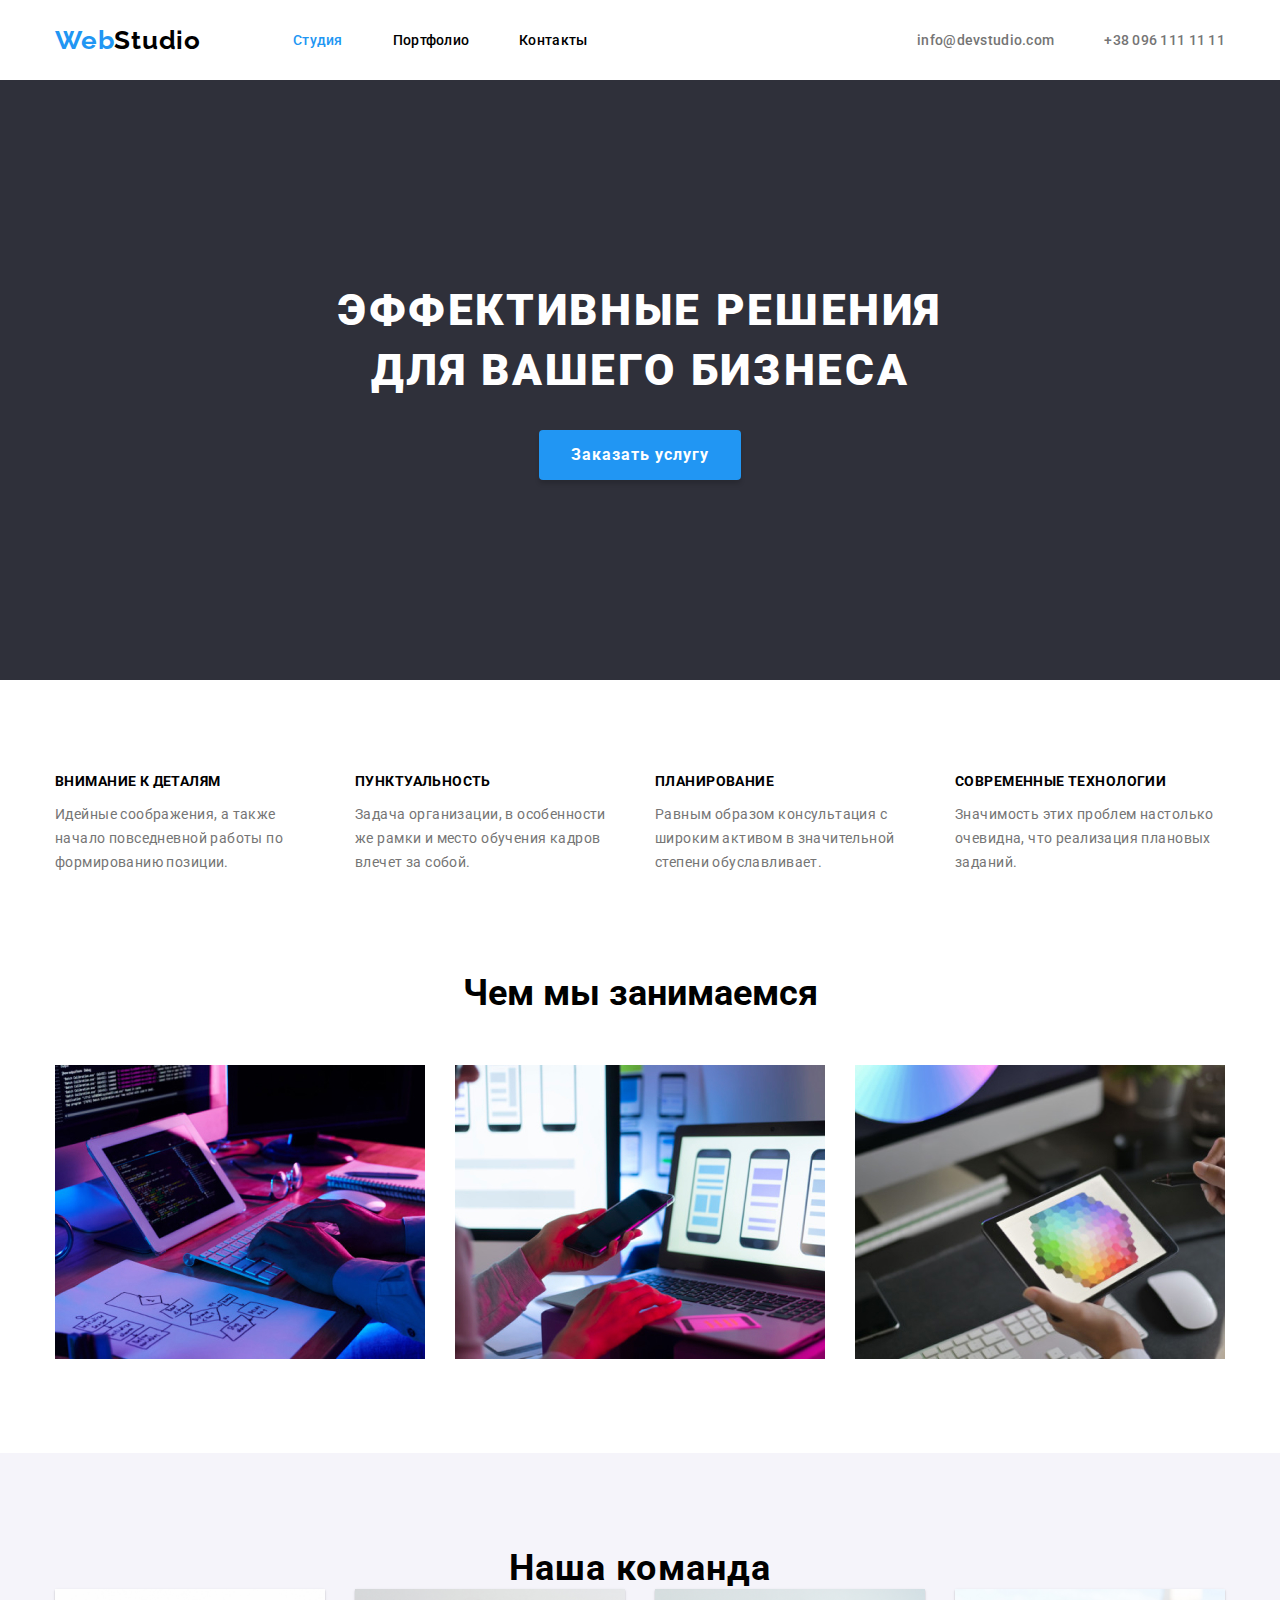
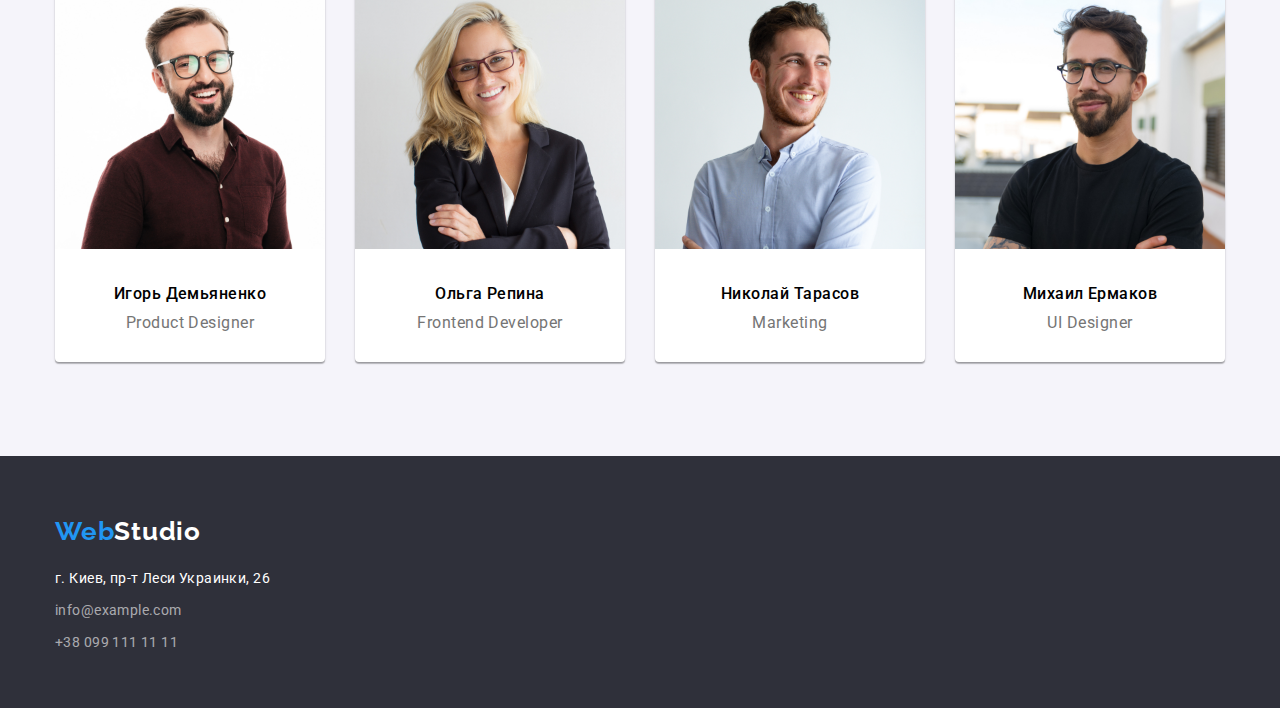
==== commit ea221e80: "main done" ====
--- a/index.html
+++ b/index.html
@@ -14,19 +14,15 @@
   </head>
   <body>
     <header class="header">
-      
-        <div class="container">
-          <a
-            class="logotype-header"
-            href="/"
-            aria-label="логотип сайта"
-            lang="en"
-            >Web<span class="part-logo">Studio</span></a
-          ><nav class="navigation"></nav>
+      <div class="container">
+        <a class="logotype-header" href="/" aria-label="логотип сайта" lang="en"
+          >Web<span class="part-logo">Studio</span></a
+        >
+        <nav class="navigation">
           <ul class="navigation-list">
             <li class="navigation-list-item">
-              <a class="navigation-list-link current" href="./index.html"
-                >Студия</a
+              <a class="navigation-list-link current" href="./index.html">
+                Студия</a
               >
             </li>
             <li class="navigation-list-item">
@@ -62,146 +58,152 @@
       </section>
       <!--our preferences-->
       <section class="about-section">
-       
         <h2 class="about-title visually-hidden">Наши преимущества</h2>
         <ul class="about-list container">
           <li class="about-title-item">
-            <div class="wrapper">
             <h3 class="about-title-idea">Внимание к деталям</h3>
             <p class="about-title-description">
               Идейные соображения, а также начало повседневной работы по
               формированию позиции.
-            </p></div>
-          </li>
-          <li class="about-title-item">
-            <div class="wrapper">
+            </p>
+          </li>
+          <li class="about-title-item">
             <h3 class="about-title-idea">Пунктуальность</h3>
             <p class="about-title-description">
               Задача организации, в особенности же рамки и место обучения кадров
               влечет за собой.
-            </p></div>
-          </li>
-          <li class="about-title-item"><div class="wrapper">
+            </p>
+          </li>
+          <li class="about-title-item">
             <h3 class="about-title-idea">Планирование</h3>
             <p class="about-title-description">
               Равным образом консультация с широким активом в значительной
-              степени обуславливает. 
-            </p></div>
-          </li>
-          <li class="about-title-item"><div class="wrapper">
+              степени обуславливает.
+            </p>
+          </li>
+          <li class="about-title-item">
             <h3 class="about-title-idea">Современные технологии</h3>
             <p class="about-title-description">
               Значимость этих проблем настолько очевидна, что реализация
               плановых заданий.
-            </p></div>
+            </p>
           </li>
         </ul>
       </section>
       <!--Чем занимаемся-->
-      <section class="work-list container">
-        <h2 class="work-list-title">Чем мы занимаемся</h2>
-        <ul class="work-list-example">
-          <li class="work-list-item">
-            <img
-              src="./images/write.jpg"
-              alt="пишем текст"
-              width="370"
-              height="294"
-            />
-          </li>
-          <li class="work-list-item">
-            <img
-              src="./images/code.jpg"
-              alt="создаем код"
-              width="370"
-              height="294"
-            />
-          </li>
-          <li class="work-list-item">
-            <img
-              src="./images/paint.jpg"
-              alt="делаем графику"
-              width="370"
-              height="294"
-            />
-          </li>
-        </ul>
+      <section class="work-list">
+        <div class="container">
+          <h2 class="work-list-title">Чем мы занимаемся</h2>
+          <ul class="work-list-example">
+            <li class="work-list-item">
+              <img
+                src="./images/write.jpg"
+                alt="пишем текст"
+                width="370"
+                height="294"
+              />
+            </li>
+            <li class="work-list-item">
+              <img
+                src="./images/code.jpg"
+                alt="создаем код"
+                width="370"
+                height="294"
+              />
+            </li>
+            <li class="work-list-item">
+              <img
+                src="./images/paint.jpg"
+                alt="делаем графику"
+                width="370"
+                height="294"
+              />
+            </li>
+          </ul>
+        </div>
       </section>
       <!--our group-->
       <section class="worker-groupe">
         <div class="container">
-        <h2 class="worker-groupe-title">Наша команда</h2>
-        <ul class="worker-groupe-list">
-          <li class="worker-groupe-item">
-            <div class="worker-item">
-            <img
-              src="./images/ihor.jpg"
-              alt="фото игоря"
-              width="270"
-              height="260"
-            />
-            <h3 class="worker-element">Игорь Демьяненко</h3>
-            <p class="work-position">Product Designer</p></div>
-          </li>
-          <li class="worker-groupe-item">
-            <div class="worker-item">
-            <img
-              src="./images/olga.jpg"
-              alt="фото ольги"
-              width="270"
-              height="260"
-            />
-            <h3 class="worker-element">Ольга Репина</h3>
-            <p class="work-position">Frontend Developer</p></div>
-          </li>
-          <li class="worker-groupe-item">
-            <div class="worker-item">
-            <img
-              src="./images/nikola.jpg"
-              alt="фото николая"
-              width="270"
-              height="260"
-            />
-            <h3 class="worker-element">Николай Тарасов</h3>
-            <p class="work-position">Marketing</p></div>
-          </li>
-          <li class="worker-groupe-item"><div class="worker-item">
-            <img
-              src="./images/michail.jpg"
-              alt="фото михаила"
-              width="270"
-              height="260"
-            />
-            <h3 class="worker-element">Михаил Ермаков</h3>
-            <p class="work-position">UI Designer</p> </div>
-          </li>
-        </ul></div>
+          <h2 class="worker-groupe-title">Наша команда</h2>
+          <ul class="worker-groupe-list">
+            <li class="worker-groupe-item">
+              <div class="worker-item">
+                <img
+                  src="./images/ihor.jpg"
+                  alt="фото игоря"
+                  width="270"
+                  height="260"
+                />
+                <h3 class="worker-element">Игорь Демьяненко</h3>
+                <p class="work-position">Product Designer</p>
+              </div>
+            </li>
+            <li class="worker-groupe-item">
+              <div class="worker-item">
+                <img
+                  src="./images/olga.jpg"
+                  alt="фото ольги"
+                  width="270"
+                  height="260"
+                />
+                <h3 class="worker-element">Ольга Репина</h3>
+                <p class="work-position">Frontend Developer</p>
+              </div>
+            </li>
+            <li class="worker-groupe-item">
+              <div class="worker-item">
+                <img
+                  src="./images/nikola.jpg"
+                  alt="фото николая"
+                  width="270"
+                  height="260"
+                />
+                <h3 class="worker-element">Николай Тарасов</h3>
+                <p class="work-position">Marketing</p>
+              </div>
+            </li>
+            <li class="worker-groupe-item">
+              <div class="worker-item">
+                <img
+                  src="./images/michail.jpg"
+                  alt="фото михаила"
+                  width="270"
+                  height="260"
+                />
+                <h3 class="worker-element">Михаил Ермаков</h3>
+                <p class="work-position">UI Designer</p>
+              </div>
+            </li>
+          </ul>
+        </div>
       </section>
     </main>
     <footer class="footer-main">
       <div class="container footer-section">
-      <a class="logotype-footer" href="/" aria-label="логотип сайта" lang="en"
-        >Web<span class="footer-part-logo">Studio</span></a
-      >
-      <address class="adress">
-        <ul class="footer-adress">
-          <li class="footer-adress-link">
-            <a class="footer-adress-map" href=""
-              >г. Киев, пр-т Леси Украинки, 26
-            </a>
-          </li>
-          <li class="footer-adress-link">
-            <a class="footer-adress-mail" href="info@example.com"
-              >info@example.com</a
-            >
-          </li>
-          <li class="footer-adress-link">
-            <a class="footer-adress-call" href="tel:+380991111111"
-              >+38 099 111 11 11</a
-            >
-          </li>
-        </ul>
-      </address></div>
+        <a class="logotype-footer" href="/" aria-label="логотип сайта" lang="en"
+          >Web<span class="footer-part-logo">Studio</span></a
+        >
+        <address class="adress">
+          <ul class="footer-adress">
+            <li class="footer-adress-link">
+              <a class="footer-adress-map" href=""
+                >г. Киев, пр-т Леси Украинки, 26
+              </a>
+            </li>
+            <li class="footer-adress-link">
+              <a class="footer-adress-mail" href="info@example.com"
+                >info@example.com</a
+              >
+            </li>
+            <li class="footer-adress-link">
+              <a class="footer-adress-call" href="tel:+380991111111"
+                >+38 099 111 11 11</a
+              >
+            </li>
+          </ul>
+        </address>
+      </div>
     </footer>
   </body>
 </html>
--- a/css/style.css
+++ b/css/style.css
@@ -11,7 +11,6 @@
     font-family: var(--font-main);
     font-weight: var(--font-main);
     font-style: normal;
-    width: 1600px;
     margin: auto;
 }
 
@@ -28,6 +27,14 @@
 
 img {
     box-sizing: border-box;
+}
+
+ul {
+    text-decoration: none;
+}
+
+a {
+    text-decoration: none;
 }
 
 .adress {
@@ -191,14 +198,16 @@
 
 /*section 1*/
 
+.about-section {
+    padding: 94px 0 0;
+}
 .about-list {
     display: flex;
     align-items: center;
 }
 
 .about-title-item {
-    display: flex;
-    align-items: center;
+    display: block;
     width: 270px;
 }
 
@@ -206,10 +215,7 @@
     margin-right: 30px;
 }
 
-.wrapper {
-    padding-top: 94px;
-    padding-bottom: 94px;
-}
+
 
 .about-title-idea {
     margin-bottom: 10px;
@@ -236,6 +242,7 @@
     display: flex;
     align-items: center;
     flex-direction: column;
+    padding: 94px 0;
 }
 
 .work-list-title {
@@ -254,8 +261,7 @@
     align-items: center;
     padding-inline-start: 0;
     margin-top: 50px;
-    margin-bottom: 94px;
-}
+ }
 
 .work-list-item {
     display: flex;
@@ -275,6 +281,7 @@
     width: 100%;
     display: flex;
     align-items: center;
+    padding: 94px 0;
 }
 
 .worker-groupe-list {
@@ -289,8 +296,7 @@
 
 .worker-item {
     background-color: #FFFFFF;
-    margin-bottom: 94px;
-    box-shadow: 0px 1px 3px rgba(0, 0, 0, 0.12), 0px 1px 1px rgba(0, 0, 0, 0.14), 0px 2px 1px rgba(0, 0, 0, 0.2);
+      box-shadow: 0px 1px 3px rgba(0, 0, 0, 0.12), 0px 1px 1px rgba(0, 0, 0, 0.14), 0px 2px 1px rgba(0, 0, 0, 0.2);
     border-radius: 0px 0px 4px 4px;
 }
 
@@ -307,9 +313,7 @@
     line-height: 1.1667;
     letter-spacing: 0.03em;
     margin: auto;
-    margin-top: 94px;
-    margin-bottom: 50px;
-    justify-content: center;
+        justify-content: center;
     padding: 0;
 }
 
@@ -342,15 +346,13 @@
     background: #2F303A;
     width: 100%;
     display: flex;
+    padding: 60px 0;
 }
 
 .footer-section {
     display: flex;
     flex-direction: column;
-    margin-top: 59px;
-    margin-bottom: 60px;
-    margin-left: 215px;
-    margin-right: 1154px;
+
 }
 
 .logotype-footer {
@@ -363,7 +365,7 @@
     letter-spacing: 0.03em;
     color: #2196F3;
     text-decoration: none;
-    margin-bottom: 19px;
+    margin-bottom: 20px;
 }
 
 .footer-part-logo {
@@ -378,12 +380,13 @@
     display: flex;
     flex-direction: column;
     min-width: 231px;
-   
+    height: 81px;
 }
 
 .footer-adress-link {
     display: flex;
 }
+
 .footer-adress-link:not(:last-child) {
     margin-bottom: 8px;
 }
@@ -406,9 +409,60 @@
 
 /*PORTFOLIO PAGE*/
 
+.product-list {
+    display: flex;
+    align-items: center;
+    border-top: 1px solid #ECECEC;
+    ;
+}
+
+.btn-list {
+    display: flex;
+    align-items: center;
+    justify-content: center;
+}
+
+.project-list {
+    display: flex;
+    align-items: center;
+    flex-wrap: wrap;
+    margin-bottom: 94px;
+}
+
+.project-list-item {
+    display: flex;
+    width: 370px;
+    height: 404px;
+    margin-right: 30px;
+    margin-bottom: 30px;
+    border: 1px solid #EEEEEE;
+}
+
+.project-list-item:nth-last-child(-n+3) {
+    margin-bottom: 0;
+}
+
+.project-list-item:nth-child(3n) {
+    margin-right: 0;
+}
+
+.project-card {
+    border: 1px solid #EEEEEE;
+}
+
+.btn-list-item {
+    margin-top: 94px;
+    margin-bottom: 50px;
+}
+
+.btn-list-item:not(:last-child) {
+    margin-right: 8px;
+}
+
 .btn-list-title {
-    width: 130px;
-    height: 38px;
+    padding: 6px 22px;
+    min-width: 50px;
+    border: none;
     left: 976px;
     top: 174px;
     background: #F5F4FA;
@@ -420,6 +474,8 @@
     line-height: 1.625;
     text-align: center;
     letter-spacing: 0.03em;
+    outline: none;
+    cursor: pointer;
 }
 
 .btn-list-title:hover, .btn-list-title:focus {
@@ -439,6 +495,9 @@
     font-size: 18px;
     line-height: 2;
     letter-spacing: 0.06em;
+    margin: 20px 24px 4px;
+    padding: 0;
+    color: black;
 }
 
 .project-description {
@@ -446,6 +505,8 @@
     font-size: 16px;
     line-height: 1.875;
     letter-spacing: 0.03em;
+    margin: 0 24px 20px;
+    padding: 0;
 }
 
 .visually-hidden {
